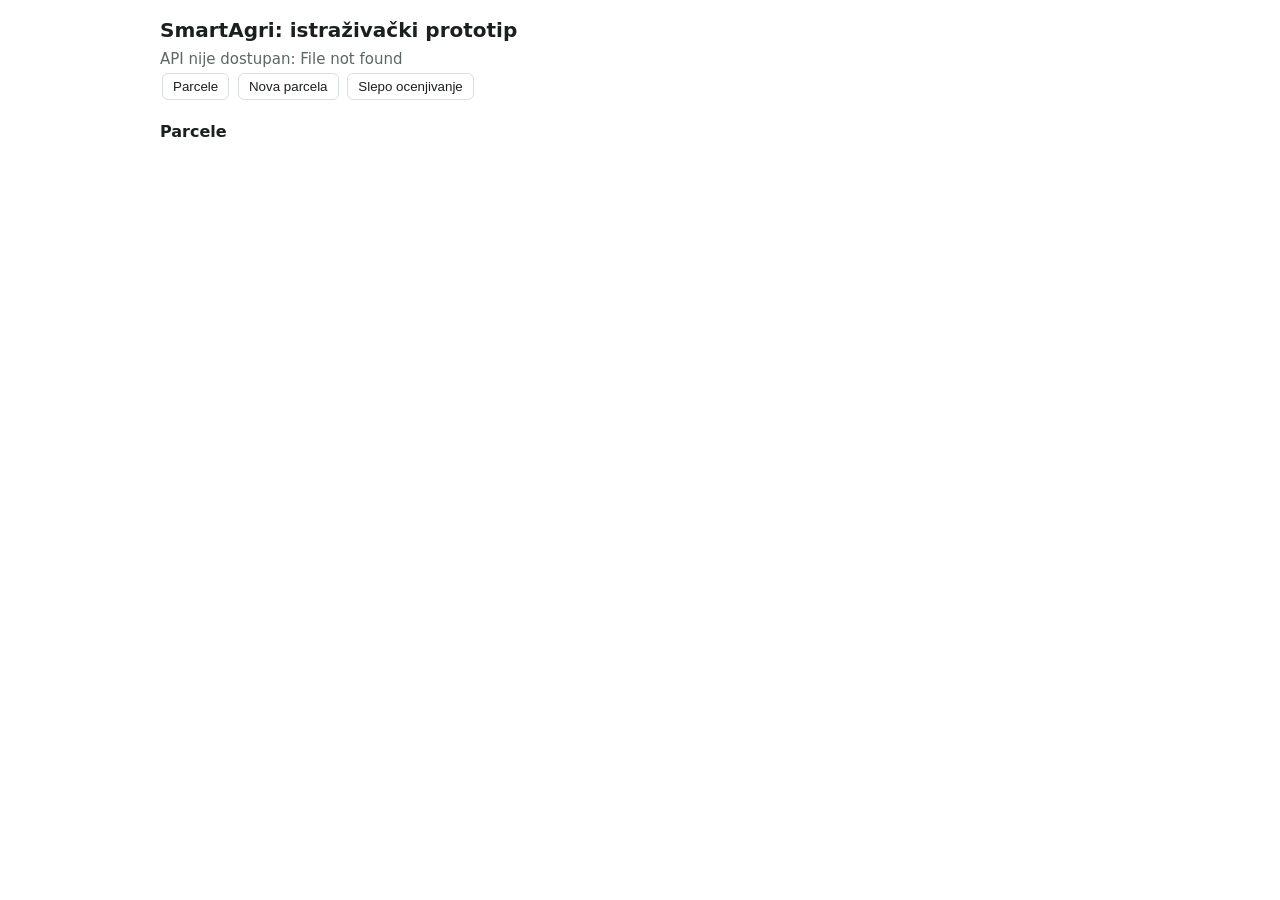
==== backend/src/smartagri/research_api/static/index.html @ 53a1534c "feat: initial public release of the SmartAgri core Decision model (pi, q, sigma, alpha, delta, groun" ====
<!doctype html>
<html lang="sr-Latn">
<head>
<meta charset="utf-8">
<meta name="viewport" content="width=device-width, initial-scale=1">
<title>SmartAgri istraživački prototip</title>
<!-- Spec 057: minimal research client (no build, no external resources). Flows T1-T5 of the evaluation:
     parcels, profile with quality q, advisory conversation with the answer card, provenance ("Zašto?"),
     VC chat and blind rating. The product interface is not part of the research repository. -->
<style>
  :root { --bg:#fff; --fg:#1b1f1d; --muted:#5d6661; --line:#d9dfdb; --accent:#2f6b3f; --warn:#8a5a00; }
  @media (prefers-color-scheme: dark) { :root { --bg:#141716; --fg:#e7ece9; --muted:#a3ada7; --line:#2d3430; --accent:#7cc191; --warn:#e0b45c; } }
  body { background:var(--bg); color:var(--fg); font:15px/1.45 system-ui, sans-serif; margin:0 auto; max-width:960px; padding:16px; }
  h1 { font-size:20px; margin:0 0 4px } h2 { font-size:16px; margin:18px 0 6px }
  nav button, button { background:none; border:1px solid var(--line); color:var(--fg); border-radius:6px; padding:5px 10px; cursor:pointer; margin:2px }
  button.primary { background:var(--accent); color:var(--bg); border-color:var(--accent) }
  input, select, textarea { background:var(--bg); color:var(--fg); border:1px solid var(--line); border-radius:6px; padding:5px; font:inherit; max-width:100% }
  table { border-collapse:collapse; width:100%; font-size:14px } td, th { border-bottom:1px solid var(--line); padding:4px; text-align:left; vertical-align:top }
  .card { border:1px solid var(--line); border-radius:8px; padding:10px; margin:8px 0 }
  .muted { color:var(--muted) } .warn { color:var(--warn) } .hidden { display:none }
  pre { white-space:pre-wrap; font-size:12px; overflow-x:auto }
  label { display:inline-block; margin:4px 8px 4px 0 }
</style>
</head>
<body>
<h1>SmartAgri: istraživački prototip</h1>
<div class="muted" id="health">…</div>
<nav>
  <button data-view="parcels">Parcele</button>
  <button data-view="new">Nova parcela</button>
  <button data-view="rate">Slepo ocenjivanje</button>
</nav>

<section id="v-parcels"><h2>Parcele</h2><table id="parcel-list"></table></section>

<section id="v-new" class="hidden">
  <h2>Nova parcela (kukuruz)</h2>
  <p class="muted">Granica kao GeoJSON poligon (WGS84, lon/lat). Crtanje na karti je u proizvodu; ovde se granica unosi ili uvozi kao tekst.</p>
  <label>Naziv <input id="n-name" value="Ogledna parcela"></label>
  <label>Setva <input id="n-sowing" type="date"></label>
  <label>Navodnjavanje <select id="n-irr"><option value="unknown">nepoznato</option><option value="yes">da</option><option value="no">ne</option></select></label>
  <label>Datum odluke (opciono) <input id="n-pinned" placeholder="2026-07-12T06:00:00"></label><br>
  <textarea id="n-geom" rows="6" cols="70">{"type":"Polygon","coordinates":[[[19.80,45.25],[19.81,45.25],[19.81,45.256],[19.80,45.256],[19.80,45.25]]]}</textarea><br>
  <button class="primary" id="n-save">Sačuvaj</button> <span id="n-msg" class="warn"></span>
</section>

<section id="v-parcel" class="hidden">
  <h2 id="p-title"></h2>
  <button id="p-refresh">Osveži podatke (vreme, Sentinel-2)</button>
  <h2>Podaci i pouzdanost (q)</h2><table id="p-quality"></table>
  <h2>Savet</h2>
  <label>Varijanta <select id="c-variant"></select></label>
  <label>Vrsta saveta <select id="c-type"><option value="">(prepoznaj iz pitanja)</option></select></label><br>
  <input id="c-text" size="60" placeholder="Da li da navodnjavam kukuruz ove nedelje?">
  <button class="primary" id="c-send">Pitaj</button>
  <div id="c-out"></div>
  <h2>AI razgovor (VC)</h2>
  <label>Režim <select id="a-mode"><option value="baseline">VC (bez modela odluke)</option><option value="app">sa modelom odluke</option></select></label>
  <input id="a-text" size="50"> <button id="a-send">Pošalji</button>
  <div id="a-out"></div>
</section>

<section id="v-rate" class="hidden">
  <h2>Slepo ocenjivanje</h2>
  <label>Ocenjivač <input id="r-rater"></label> <button id="r-next">Sledeća stavka</button>
  <div id="r-item"></div>
</section>

<script>
const $ = (id) => document.getElementById(id);
const esc = (s) => String(s ?? "").replace(/[&<>"']/g, (c) => ({"&":"&amp;","<":"&lt;",">":"&gt;",'"':"&quot;","'":"&#39;"}[c]));
async function api(path, opts = {}) {
  const r = await fetch("/api" + path, {headers: {"Content-Type": "application/json"}, ...opts});
  const body = await r.json().catch(() => ({}));
  if (!r.ok) throw new Error(body.detail || r.statusText);
  return body;
}
let meta = null, parcel = null, conv = null, aiConv = null, pending = null;

function show(view) {
  for (const v of ["parcels", "new", "parcel", "rate"]) $("v-" + v).classList.toggle("hidden", v !== view);
  if (view === "parcels") loadParcels();
}
document.querySelectorAll("nav button").forEach((b) => b.onclick = () => show(b.dataset.view));

async function init() {
  const h = await api("/health");
  $("health").textContent = `verzija ${h.version} · generator ${h.llm} · satelit ${h.satellite} · offline ${h.offline} · baza ${h.database} · pretraga ${h.retrieval}`;
  meta = await api("/meta");
  $("c-variant").innerHTML = meta.variants.map((v) => `<option ${v === meta.default_variant ? "selected" : ""}>${esc(v)}</option>`).join("");
  $("c-type").innerHTML += meta.advice_types.map((t) => `<option value="${esc(t.value)}">${esc(t.label)}</option>`).join("");
  show("parcels");
}

async function loadParcels() {
  const rows = await api("/parcels");
  $("parcel-list").innerHTML = "<tr><th>Naziv</th><th>Površina (ha)</th><th>Setva</th></tr>" + rows.map((p) =>
    `<tr><td><a href="#" data-id="${esc(p.id)}">${esc(p.name)}</a></td><td>${esc(p.area_ha)}</td><td>${esc((p.agronomic || {}).sowing_date)}</td></tr>`).join("");
  $("parcel-list").querySelectorAll("a").forEach((a) => a.onclick = (e) => { e.preventDefault(); openParcel(a.dataset.id); });
}

$("n-save").onclick = async () => {
  try {
    const body = {name: $("n-name").value, sowing_date: $("n-sowing").value || null, irrigation_available: $("n-irr").value,
                  geometry: JSON.parse($("n-geom").value)};
    if ($("n-pinned").value) body.pinned_as_of = $("n-pinned").value;
    const p = await api("/parcels", {method: "POST", body: JSON.stringify(body)});
    openParcel(p.id);
  } catch (e) { $("n-msg").textContent = e.message; }
};

function qualityTable(rows) {
  return "<tr><th>Ulaz</th><th>Vrednost</th><th>Poreklo</th><th>Starost (d)</th><th>Pouzdanost</th></tr>" + (rows || []).map((r) =>
    `<tr><td>${esc(r.label)}</td><td>${esc(r.value_text)}</td><td>${esc(r.origin_label)}</td><td>${esc(r.age_days)}</td><td>${esc(r.reliability_label)}</td></tr>`).join("");
}

async function openParcel(id) {
  parcel = await api("/parcels/" + id); conv = null; aiConv = null; pending = null;
  $("p-title").textContent = `${parcel.name} (${parcel.area_ha} ha)`;
  $("c-out").innerHTML = ""; $("a-out").innerHTML = "";
  show("parcel");
  try { $("p-quality").innerHTML = qualityTable((await api(`/parcels/${id}/profile`)).quality); }
  catch (e) { $("p-quality").innerHTML = `<tr><td class="muted">${esc(e.message)}</td></tr>`; }
}
$("p-refresh").onclick = async () => {
  try { $("p-quality").innerHTML = qualityTable((await api(`/parcels/${parcel.id}/profile/refresh`, {method: "POST"})).quality); }
  catch (e) { alert(e.message); }
};

function answerCard(run) {
  const a = run.answer, act = a.action || {};
  const data = (a.data_used || []).map((d) => `<li>${esc(d.label)}: ${esc(d.value_text)} · ${esc(d.reliability_label)}${d.age_days != null ? " · " + esc(d.age_days) + " d" : ""}</li>`).join("");
  const src = (a.sources || []).map((s) => `<li>${esc(s.title)} <span class="muted">(π: ${esc(s.applicability_label)}${s.conditions.length ? "; " + esc(s.conditions.join("; ")) : ""})</span></li>`).join("");
  const nq = a.next_question;
  const opts = nq ? nq.options.map((o) => `<button data-input="${esc(nq.input)}" data-value="${esc(o.value)}">${esc(o.label)}</button>`).join("") : "";
  return `<div class="card">
    <div><b>Čin:</b> ${esc(a.act_label)} <span class="muted">(${esc(run.variant)}, generator ${esc(a.generator)})</span></div>
    <p>${esc(a.summary)}</p>
    ${act.what ? `<div><b>Radnja:</b> ${esc(act.what)}</div><div><b>Vreme / uslov:</b> ${esc(act.when_or_condition)}</div>` : ""}
    ${act.quantity ? `<div><b>Količina:</b> ${esc(act.quantity)}</div>` : ""}
    ${a.basis && a.basis.text ? `<div class="muted">Na osnovu čega: ${esc(a.basis.text)}</div>` : ""}
    ${data ? `<div><b>Podaci (starost, pouzdanost):</b><ul>${data}</ul></div>` : ""}
    ${src ? `<div><b>Izvori i status π:</b><ul>${src}</ul></div>` : ""}
    ${(a.limitations || []).length ? `<div class="warn">${a.limitations.map(esc).join("<br>")}</div>` : ""}
    ${nq ? `<div><b>Sledeće pitanje:</b> ${esc(nq.text)}<br>${opts}</div>` : ""}
    <details><summary>Zašto? (odluke π/q/σ/α/δ i poreklo)</summary><pre>${esc(JSON.stringify({decisions: run.decisions, provenance: run.provenance}, null, 2))}</pre></details>
  </div>`;
}

async function sendChat(body) {
  try {
    const run = await api(`/parcels/${parcel.id}/chat`, {method: "POST", body: JSON.stringify(
      {...body, variant: $("c-variant").value, conversation_id: conv})});
    conv = run.conversation_id; pending = run.answer.next_question;
    $("c-out").insertAdjacentHTML("beforeend", `<div class="muted">Vi: ${esc(run.question)}</div>` + answerCard(run));
    $("c-out").querySelectorAll("button[data-input]").forEach((b) => b.onclick = () => sendChat({reply: {input: b.dataset.input, value: b.dataset.value}}));
  } catch (e) { $("c-out").insertAdjacentHTML("beforeend", `<div class="warn">${esc(e.message)}</div>`); }
}
$("c-send").onclick = () => { conv = pending ? conv : null; sendChat({text: $("c-text").value, advice_type: $("c-type").value || null}); };

$("a-send").onclick = async () => {
  try {
    const run = await api(`/parcels/${parcel.id}/ai-chat`, {method: "POST", body: JSON.stringify(
      {message: $("a-text").value, mode: $("a-mode").value, conversation_id: aiConv})});
    aiConv = run.conversation_id;
    $("a-out").insertAdjacentHTML("beforeend", `<div class="muted">Vi: ${esc(run.question)}</div><div class="card">${esc(run.answer.text)}
      <details><summary>Poreklo</summary><pre>${esc(JSON.stringify(run.provenance, null, 2))}</pre></details></div>`);
  } catch (e) { $("a-out").insertAdjacentHTML("beforeend", `<div class="warn">${esc(e.message)}</div>`); }
};

$("r-next").onclick = async () => {
  const rater = $("r-rater").value.trim();
  if (!rater) return;
  const [item, rubric] = await Promise.all([api("/eval/rating/next?rater=" + encodeURIComponent(rater)), api("/eval/rubric")]);
  if (!item.item_id) { $("r-item").innerHTML = "<p>Nema više stavki za ocenjivanje.</p>"; return; }
  $("r-item").innerHTML = `<p class="muted">Preostalo: ${esc(item.remaining)}</p><pre>${esc(JSON.stringify(item, null, 2))}</pre>
    <p class="muted">Rubrika:</p><pre>${esc(JSON.stringify(rubric, null, 2))}</pre>
    <textarea id="r-json" rows="6" cols="70">{"item_id": "${esc(item.item_id)}", "rater": "${esc(rater)}", "r1": 0, "r2": 0, "r3": 0, "r4": 0, "r5": 0, "critical": [], "comment": ""}</textarea><br>
    <button class="primary" id="r-save">Sačuvaj ocenu</button> <span id="r-msg"></span>`;
  $("r-save").onclick = async () => {
    try { await api("/eval/rating", {method: "POST", body: $("r-json").value}); $("r-next").click(); }
    catch (e) { $("r-msg").textContent = e.message; }
  };
};

init().catch((e) => { $("health").textContent = "API nije dostupan: " + e.message; });
</script>
</body>
</html>
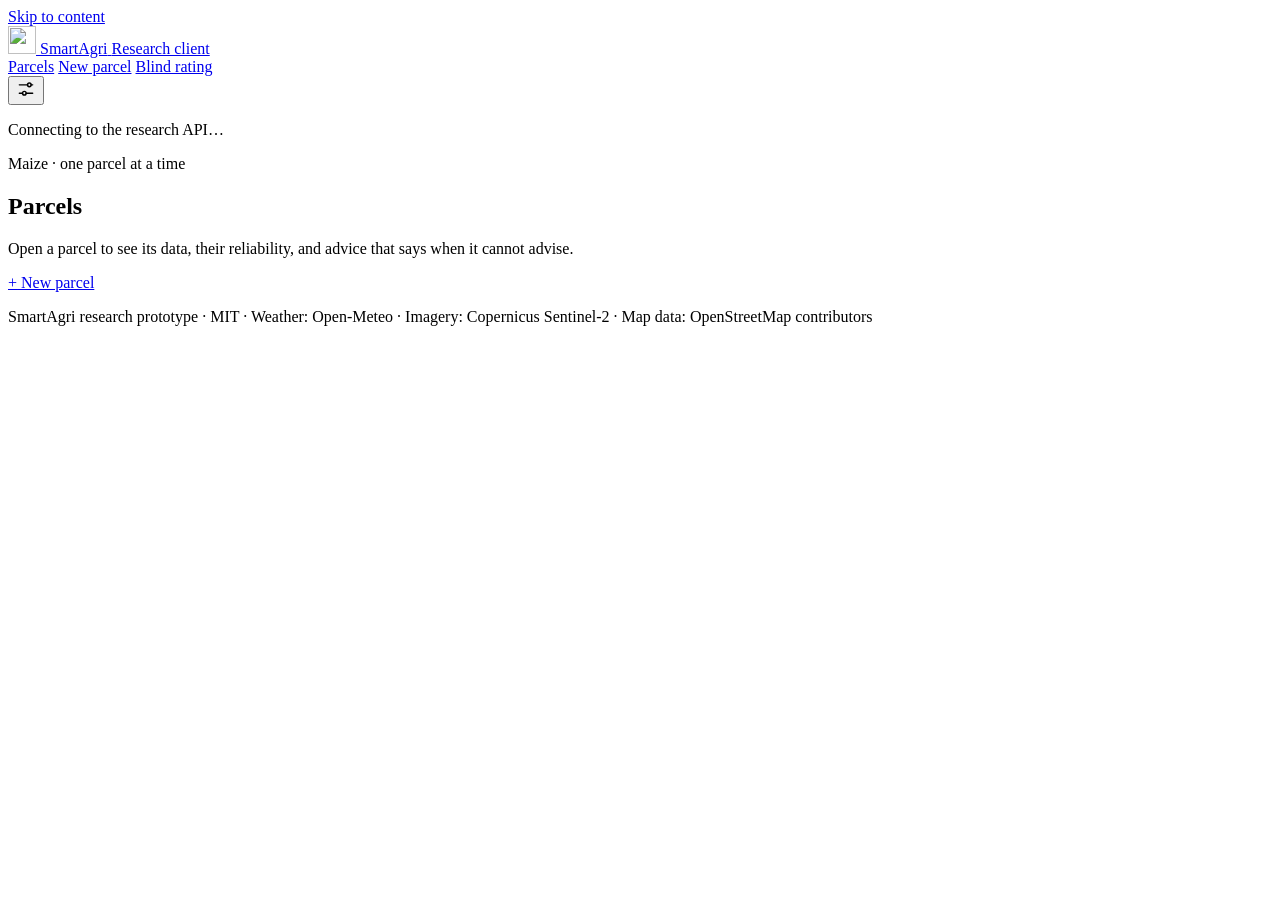
==== commit 743f185d: "feat: map-based web app and static presentation website" ====
--- a/backend/src/smartagri/research_api/static/index.html
+++ b/backend/src/smartagri/research_api/static/index.html
@@ -1,189 +1,211 @@
 <!doctype html>
-<html lang="sr-Latn">
+<html lang="en">
 <head>
 <meta charset="utf-8">
-<meta name="viewport" content="width=device-width, initial-scale=1">
-<title>SmartAgri istraživački prototip</title>
-<!-- Spec 057: minimal research client (no build, no external resources). Flows T1-T5 of the evaluation:
-     parcels, profile with quality q, advisory conversation with the answer card, provenance ("Zašto?"),
-     VC chat and blind rating. The product interface is not part of the research repository. -->
-<style>
-  :root { --bg:#fff; --fg:#1b1f1d; --muted:#5d6661; --line:#d9dfdb; --accent:#2f6b3f; --warn:#8a5a00; }
-  @media (prefers-color-scheme: dark) { :root { --bg:#141716; --fg:#e7ece9; --muted:#a3ada7; --line:#2d3430; --accent:#7cc191; --warn:#e0b45c; } }
-  body { background:var(--bg); color:var(--fg); font:15px/1.45 system-ui, sans-serif; margin:0 auto; max-width:960px; padding:16px; }
-  h1 { font-size:20px; margin:0 0 4px } h2 { font-size:16px; margin:18px 0 6px }
-  nav button, button { background:none; border:1px solid var(--line); color:var(--fg); border-radius:6px; padding:5px 10px; cursor:pointer; margin:2px }
-  button.primary { background:var(--accent); color:var(--bg); border-color:var(--accent) }
-  input, select, textarea { background:var(--bg); color:var(--fg); border:1px solid var(--line); border-radius:6px; padding:5px; font:inherit; max-width:100% }
-  table { border-collapse:collapse; width:100%; font-size:14px } td, th { border-bottom:1px solid var(--line); padding:4px; text-align:left; vertical-align:top }
-  .card { border:1px solid var(--line); border-radius:8px; padding:10px; margin:8px 0 }
-  .muted { color:var(--muted) } .warn { color:var(--warn) } .hidden { display:none }
-  pre { white-space:pre-wrap; font-size:12px; overflow-x:auto }
-  label { display:inline-block; margin:4px 8px 4px 0 }
-</style>
+<meta name="viewport" content="width=device-width, initial-scale=1, viewport-fit=cover">
+<meta name="color-scheme" content="light dark">
+<meta name="theme-color" content="#f5f5f7" media="(prefers-color-scheme: light)">
+<meta name="theme-color" content="#000000" media="(prefers-color-scheme: dark)">
+<!-- Map tiles: the only external request of this client. The server may replace both values
+     (SMARTAGRI_TILE_URL, SMARTAGRI_TILE_ATTRIBUTION); the settings sheet can override them per browser. -->
+<meta name="smartagri-tile-url" content="https://tile.openstreetmap.org/{z}/{x}/{y}.png">
+<meta name="smartagri-tile-attribution" content="&amp;copy; &lt;a href=&quot;https://www.openstreetmap.org/copyright&quot;&gt;OpenStreetMap&lt;/a&gt; contributors">
+<title>SmartAgri research client</title>
+<link rel="icon" type="image/svg+xml" href="static/icon.svg">
+<link rel="stylesheet" href="static/vendor/leaflet/leaflet.css">
+<link rel="stylesheet" href="static/app.css">
+<script src="static/theme.js"></script>
+<script defer src="static/vendor/leaflet/leaflet.js"></script>
+<script defer src="static/map.js"></script>
+<script defer src="static/app.js"></script>
 </head>
 <body>
-<h1>SmartAgri: istraživački prototip</h1>
-<div class="muted" id="health">…</div>
-<nav>
-  <button data-view="parcels">Parcele</button>
-  <button data-view="new">Nova parcela</button>
-  <button data-view="rate">Slepo ocenjivanje</button>
-</nav>
-
-<section id="v-parcels"><h2>Parcele</h2><table id="parcel-list"></table></section>
-
-<section id="v-new" class="hidden">
-  <h2>Nova parcela (kukuruz)</h2>
-  <p class="muted">Granica kao GeoJSON poligon (WGS84, lon/lat). Crtanje na karti je u proizvodu; ovde se granica unosi ili uvozi kao tekst.</p>
-  <label>Naziv <input id="n-name" value="Ogledna parcela"></label>
-  <label>Setva <input id="n-sowing" type="date"></label>
-  <label>Navodnjavanje <select id="n-irr"><option value="unknown">nepoznato</option><option value="yes">da</option><option value="no">ne</option></select></label>
-  <label>Datum odluke (opciono) <input id="n-pinned" placeholder="2026-07-12T06:00:00"></label><br>
-  <textarea id="n-geom" rows="6" cols="70">{"type":"Polygon","coordinates":[[[19.80,45.25],[19.81,45.25],[19.81,45.256],[19.80,45.256],[19.80,45.25]]]}</textarea><br>
-  <button class="primary" id="n-save">Sačuvaj</button> <span id="n-msg" class="warn"></span>
-</section>
-
-<section id="v-parcel" class="hidden">
-  <h2 id="p-title"></h2>
-  <button id="p-refresh">Osveži podatke (vreme, Sentinel-2)</button>
-  <h2>Podaci i pouzdanost (q)</h2><table id="p-quality"></table>
-  <h2>Savet</h2>
-  <label>Varijanta <select id="c-variant"></select></label>
-  <label>Vrsta saveta <select id="c-type"><option value="">(prepoznaj iz pitanja)</option></select></label><br>
-  <input id="c-text" size="60" placeholder="Da li da navodnjavam kukuruz ove nedelje?">
-  <button class="primary" id="c-send">Pitaj</button>
-  <div id="c-out"></div>
-  <h2>AI razgovor (VC)</h2>
-  <label>Režim <select id="a-mode"><option value="baseline">VC (bez modela odluke)</option><option value="app">sa modelom odluke</option></select></label>
-  <input id="a-text" size="50"> <button id="a-send">Pošalji</button>
-  <div id="a-out"></div>
-</section>
-
-<section id="v-rate" class="hidden">
+<!-- Research client of the open core (no build step, no external resources except map tiles).
+     Flows: parcels, profile with quality q, advisory conversation with the answer card, provenance ("Why?"),
+     VC chat and blind rating. -->
+<a class="skip-link" href="#main">Skip to content</a>
+<header class="topbar">
+  <div class="topbar-inner">
+    <a class="brand" href="#/parcels" aria-label="SmartAgri, parcels">
+      <img src="static/icon.svg" alt="" width="28" height="28">
+      <span class="brand-name">SmartAgri</span>
+      <span class="brand-tag">Research client</span>
+    </a>
+    <nav class="segmented" aria-label="Main">
+      <a href="#/parcels" data-nav="parcels">Parcels</a>
+      <a href="#/new" data-nav="new">New parcel</a>
+      <a href="#/rate" data-nav="rate">Blind rating</a>
+    </nav>
+    <button id="settings-open" class="icon-button" type="button" aria-label="Settings" aria-haspopup="dialog">
+      <svg viewBox="0 0 24 24" width="20" height="20" aria-hidden="true"><path fill="none" stroke="currentColor" stroke-width="1.7" stroke-linecap="round" d="M4 7h10M18 7h2M4 17h4M12 17h8"/><circle cx="16" cy="7" r="2.2" fill="none" stroke="currentColor" stroke-width="1.7"/><circle cx="10" cy="17" r="2.2" fill="none" stroke="currentColor" stroke-width="1.7"/></svg>
+    </button>
+  </div>
+</header>
+
+<main id="main" tabindex="-1">
+  <p class="status" id="health" role="status">Connecting to the research API…</p>
+
+  <section id="v-parcels" class="view" aria-labelledby="parcels-title">
+    <div class="view-head">
+      <div>
+        <p class="eyebrow">Maize · one parcel at a time</p>
+        <h1 id="parcels-title">Parcels</h1>
+        <p class="lead">Open a parcel to see its data, their reliability, and advice that says when it cannot advise.</p>
+      </div>
+      <a class="button primary" href="#/new"><span aria-hidden="true">+</span> New parcel</a>
+    </div>
+    <div id="parcel-list" class="parcel-grid" aria-live="polite"></div>
+  </section>
+
+  <section id="v-new" class="view" hidden aria-labelledby="new-title">
+    <div class="view-head">
+      <div>
+        <p class="eyebrow">New parcel · maize</p>
+        <h1 id="new-title">Draw the boundary</h1>
+        <p class="lead">Choose <b>Draw</b>, then click the corners of the field on the map. Finish on the first point, with a double click, or with <b>Finish</b>. Drag a corner to adjust it.</p>
+      </div>
+    </div>
+    <div class="new-layout">
+      <div class="card map-card">
+        <div class="tabs" role="tablist" aria-label="Boundary input">
+          <button type="button" role="tab" id="tab-draw" aria-controls="pane-draw" aria-selected="true">Draw on map</button>
+          <button type="button" role="tab" id="tab-geojson" aria-controls="pane-geojson" aria-selected="false" tabindex="-1">GeoJSON</button>
+        </div>
+        <div id="pane-draw" role="tabpanel" aria-labelledby="tab-draw">
+          <div class="map-wrap">
+            <div id="n-map" class="map" role="application" aria-label="Map for drawing the parcel boundary. Arrow keys pan, plus and minus zoom."></div>
+            <div class="crosshair" aria-hidden="true"></div>
+            <div class="map-tools" role="toolbar" aria-label="Drawing tools">
+              <button type="button" id="d-draw" class="tool primary">Draw</button>
+              <button type="button" id="d-point" class="tool" title="Add a corner at the centre of the map (keyboard)">Add centre point</button>
+              <button type="button" id="d-undo" class="tool">Undo</button>
+              <button type="button" id="d-finish" class="tool">Finish</button>
+              <button type="button" id="d-clear" class="tool">Clear</button>
+            </div>
+            <p id="map-note" class="map-note" hidden>Map tiles could not be loaded. You can still draw on the empty grid or paste GeoJSON.</p>
+          </div>
+          <p id="d-status" class="hint" aria-live="polite">No boundary yet.</p>
+        </div>
+        <div id="pane-geojson" role="tabpanel" aria-labelledby="tab-geojson" hidden>
+          <p class="hint">A GeoJSON Polygon (or a Feature with one) in WGS84, coordinates as longitude, latitude. A drawn boundary appears here as well.</p>
+          <label class="field">
+            <span>Boundary (GeoJSON)</span>
+            <textarea id="n-geom" rows="9" spellcheck="false" placeholder='{"type":"Polygon","coordinates":[[[19.700,45.320],[19.710,45.320],[19.710,45.326],[19.700,45.326],[19.700,45.320]]]}'></textarea>
+          </label>
+          <div class="row">
+            <label class="button secondary file-button">Import file<input type="file" id="n-file" accept=".geojson,.json,application/geo+json,application/json"></label>
+            <button type="button" class="button secondary" id="n-example">Insert example</button>
+            <button type="button" class="button secondary" id="n-show">Show on map</button>
+          </div>
+          <p id="g-msg" class="error" role="alert"></p>
+        </div>
+      </div>
+
+      <form class="card form-card" id="n-form" novalidate>
+        <h2>Parcel details</h2>
+        <label class="field"><span>Name</span><input id="n-name" value="Trial parcel" autocomplete="off" required></label>
+        <label class="field"><span>Sowing date</span><input id="n-sowing" type="date"></label>
+        <label class="field"><span>Irrigation</span>
+          <select id="n-irr"><option value="unknown">Unknown</option><option value="yes">Yes</option><option value="no">No</option></select>
+        </label>
+        <label class="field"><span>Decision date <small>(optional)</small></span>
+          <input id="n-pinned" placeholder="2026-07-12T06:00:00" autocomplete="off" aria-describedby="n-pinned-hint">
+          <small id="n-pinned-hint" class="hint">Fixes the moment of the decision, so only data available then are used.</small>
+        </label>
+        <div class="area-box"><span class="hint">Area</span><strong id="n-area">No boundary yet</strong></div>
+        <p id="n-area-hint" class="error" hidden>Supported parcel size: 0.05 to 200 ha.</p>
+        <button class="button primary wide" id="n-save" type="submit">Save parcel</button>
+        <p id="n-msg" class="error" role="alert"></p>
+      </form>
+    </div>
+  </section>
+
+  <section id="v-parcel" class="view" hidden aria-labelledby="p-title">
+    <a class="back" href="#/parcels"><span aria-hidden="true">‹</span> Parcels</a>
+    <div class="view-head">
+      <div>
+        <p class="eyebrow" id="p-meta"></p>
+        <h1 id="p-title"></h1>
+      </div>
+      <button type="button" class="button secondary" id="p-refresh">Refresh data <span class="hint-inline">weather, Sentinel-2</span></button>
+    </div>
+    <div class="parcel-layout">
+      <div class="card map-card small"><div id="p-map" class="map small" role="img" aria-label="Parcel boundary on the map"></div></div>
+      <div class="card">
+        <h2>Data and reliability <span class="sym" title="quality layer">q</span></h2>
+        <p class="hint">Each input with its origin, age and reliability. Missing inputs are listed, not filled in.</p>
+        <div id="p-quality" aria-live="polite"></div>
+      </div>
+    </div>
+
+    <div class="card advice-card">
+      <h2>Advice</h2>
+      <div class="ask-grid">
+        <label class="field"><span>Variant</span><select id="c-variant" aria-describedby="variant-hint"></select></label>
+        <label class="field"><span>Type of advice</span><select id="c-type"><option value="">Detect from the question</option></select></label>
+      </div>
+      <p id="variant-hint" class="hint">V0–V5 is the ablation ladder; each rung adds one layer. V5 is the full model.</p>
+      <form class="ask-row" id="c-form">
+        <label class="visually-hidden" for="c-text">Question</label>
+        <input id="c-text" placeholder="Da li da navodnjavam kukuruz ove nedelje?" autocomplete="off">
+        <button class="button primary" id="c-send" type="submit">Ask</button>
+      </form>
+      <div class="suggestions" aria-label="Example questions">
+        <button type="button" class="chip" data-q="Da li da navodnjavam kukuruz ove nedelje?" title="Should I irrigate the maize this week?">Irrigate this week?</button>
+        <button type="button" class="chip" data-q="Koliko vode da dam kukuruzu?" title="How much water should I give the maize?">How much water?</button>
+        <button type="button" class="chip" data-q="Mogu li sutra da prskam?" title="Can I spray tomorrow?">Spray tomorrow?</button>
+      </div>
+      <p class="hint note">Answers, sources and follow-up questions are in Serbian, the language of the corpus and of the evaluation. Questions are recognised by Serbian keyword rules; if a question is not recognised, the system asks which type of advice you need, or you can choose it above.</p>
+      <div id="c-out" class="thread" aria-live="polite"></div>
+    </div>
+
+    <details class="card vc-card">
+      <summary><span>Free AI conversation <span class="hint-inline">baseline VC</span></span></summary>
+      <p class="hint">A free conversation with a language model that sees the same data and sources. It needs <code>LLM_PROVIDER</code>; with the template generator it is unavailable.</p>
+      <form class="ask-row" id="a-form">
+        <label class="field compact"><span class="visually-hidden">Mode</span>
+          <select id="a-mode"><option value="baseline">VC (without the decision model)</option><option value="app">With the decision model</option></select>
+        </label>
+        <label class="visually-hidden" for="a-text">Message</label>
+        <input id="a-text" autocomplete="off" placeholder="Message">
+        <button class="button secondary" id="a-send" type="submit">Send</button>
+      </form>
+      <div id="a-out" class="thread" aria-live="polite"></div>
+    </details>
+  </section>
+
+  <section id="v-rate" class="view rate" hidden lang="sr-Latn">
   <h2>Slepo ocenjivanje</h2>
   <label>Ocenjivač <input id="r-rater"></label> <button id="r-next">Sledeća stavka</button>
   <div id="r-item"></div>
-</section>
-
-<script>
-const $ = (id) => document.getElementById(id);
-const esc = (s) => String(s ?? "").replace(/[&<>"']/g, (c) => ({"&":"&amp;","<":"&lt;",">":"&gt;",'"':"&quot;","'":"&#39;"}[c]));
-async function api(path, opts = {}) {
-  const r = await fetch("/api" + path, {headers: {"Content-Type": "application/json"}, ...opts});
-  const body = await r.json().catch(() => ({}));
-  if (!r.ok) throw new Error(body.detail || r.statusText);
-  return body;
-}
-let meta = null, parcel = null, conv = null, aiConv = null, pending = null;
-
-function show(view) {
-  for (const v of ["parcels", "new", "parcel", "rate"]) $("v-" + v).classList.toggle("hidden", v !== view);
-  if (view === "parcels") loadParcels();
-}
-document.querySelectorAll("nav button").forEach((b) => b.onclick = () => show(b.dataset.view));
-
-async function init() {
-  const h = await api("/health");
-  $("health").textContent = `verzija ${h.version} · generator ${h.llm} · satelit ${h.satellite} · offline ${h.offline} · baza ${h.database} · pretraga ${h.retrieval}`;
-  meta = await api("/meta");
-  $("c-variant").innerHTML = meta.variants.map((v) => `<option ${v === meta.default_variant ? "selected" : ""}>${esc(v)}</option>`).join("");
-  $("c-type").innerHTML += meta.advice_types.map((t) => `<option value="${esc(t.value)}">${esc(t.label)}</option>`).join("");
-  show("parcels");
-}
-
-async function loadParcels() {
-  const rows = await api("/parcels");
-  $("parcel-list").innerHTML = "<tr><th>Naziv</th><th>Površina (ha)</th><th>Setva</th></tr>" + rows.map((p) =>
-    `<tr><td><a href="#" data-id="${esc(p.id)}">${esc(p.name)}</a></td><td>${esc(p.area_ha)}</td><td>${esc((p.agronomic || {}).sowing_date)}</td></tr>`).join("");
-  $("parcel-list").querySelectorAll("a").forEach((a) => a.onclick = (e) => { e.preventDefault(); openParcel(a.dataset.id); });
-}
-
-$("n-save").onclick = async () => {
-  try {
-    const body = {name: $("n-name").value, sowing_date: $("n-sowing").value || null, irrigation_available: $("n-irr").value,
-                  geometry: JSON.parse($("n-geom").value)};
-    if ($("n-pinned").value) body.pinned_as_of = $("n-pinned").value;
-    const p = await api("/parcels", {method: "POST", body: JSON.stringify(body)});
-    openParcel(p.id);
-  } catch (e) { $("n-msg").textContent = e.message; }
-};
-
-function qualityTable(rows) {
-  return "<tr><th>Ulaz</th><th>Vrednost</th><th>Poreklo</th><th>Starost (d)</th><th>Pouzdanost</th></tr>" + (rows || []).map((r) =>
-    `<tr><td>${esc(r.label)}</td><td>${esc(r.value_text)}</td><td>${esc(r.origin_label)}</td><td>${esc(r.age_days)}</td><td>${esc(r.reliability_label)}</td></tr>`).join("");
-}
-
-async function openParcel(id) {
-  parcel = await api("/parcels/" + id); conv = null; aiConv = null; pending = null;
-  $("p-title").textContent = `${parcel.name} (${parcel.area_ha} ha)`;
-  $("c-out").innerHTML = ""; $("a-out").innerHTML = "";
-  show("parcel");
-  try { $("p-quality").innerHTML = qualityTable((await api(`/parcels/${id}/profile`)).quality); }
-  catch (e) { $("p-quality").innerHTML = `<tr><td class="muted">${esc(e.message)}</td></tr>`; }
-}
-$("p-refresh").onclick = async () => {
-  try { $("p-quality").innerHTML = qualityTable((await api(`/parcels/${parcel.id}/profile/refresh`, {method: "POST"})).quality); }
-  catch (e) { alert(e.message); }
-};
-
-function answerCard(run) {
-  const a = run.answer, act = a.action || {};
-  const data = (a.data_used || []).map((d) => `<li>${esc(d.label)}: ${esc(d.value_text)} · ${esc(d.reliability_label)}${d.age_days != null ? " · " + esc(d.age_days) + " d" : ""}</li>`).join("");
-  const src = (a.sources || []).map((s) => `<li>${esc(s.title)} <span class="muted">(π: ${esc(s.applicability_label)}${s.conditions.length ? "; " + esc(s.conditions.join("; ")) : ""})</span></li>`).join("");
-  const nq = a.next_question;
-  const opts = nq ? nq.options.map((o) => `<button data-input="${esc(nq.input)}" data-value="${esc(o.value)}">${esc(o.label)}</button>`).join("") : "";
-  return `<div class="card">
-    <div><b>Čin:</b> ${esc(a.act_label)} <span class="muted">(${esc(run.variant)}, generator ${esc(a.generator)})</span></div>
-    <p>${esc(a.summary)}</p>
-    ${act.what ? `<div><b>Radnja:</b> ${esc(act.what)}</div><div><b>Vreme / uslov:</b> ${esc(act.when_or_condition)}</div>` : ""}
-    ${act.quantity ? `<div><b>Količina:</b> ${esc(act.quantity)}</div>` : ""}
-    ${a.basis && a.basis.text ? `<div class="muted">Na osnovu čega: ${esc(a.basis.text)}</div>` : ""}
-    ${data ? `<div><b>Podaci (starost, pouzdanost):</b><ul>${data}</ul></div>` : ""}
-    ${src ? `<div><b>Izvori i status π:</b><ul>${src}</ul></div>` : ""}
-    ${(a.limitations || []).length ? `<div class="warn">${a.limitations.map(esc).join("<br>")}</div>` : ""}
-    ${nq ? `<div><b>Sledeće pitanje:</b> ${esc(nq.text)}<br>${opts}</div>` : ""}
-    <details><summary>Zašto? (odluke π/q/σ/α/δ i poreklo)</summary><pre>${esc(JSON.stringify({decisions: run.decisions, provenance: run.provenance}, null, 2))}</pre></details>
-  </div>`;
-}
-
-async function sendChat(body) {
-  try {
-    const run = await api(`/parcels/${parcel.id}/chat`, {method: "POST", body: JSON.stringify(
-      {...body, variant: $("c-variant").value, conversation_id: conv})});
-    conv = run.conversation_id; pending = run.answer.next_question;
-    $("c-out").insertAdjacentHTML("beforeend", `<div class="muted">Vi: ${esc(run.question)}</div>` + answerCard(run));
-    $("c-out").querySelectorAll("button[data-input]").forEach((b) => b.onclick = () => sendChat({reply: {input: b.dataset.input, value: b.dataset.value}}));
-  } catch (e) { $("c-out").insertAdjacentHTML("beforeend", `<div class="warn">${esc(e.message)}</div>`); }
-}
-$("c-send").onclick = () => { conv = pending ? conv : null; sendChat({text: $("c-text").value, advice_type: $("c-type").value || null}); };
-
-$("a-send").onclick = async () => {
-  try {
-    const run = await api(`/parcels/${parcel.id}/ai-chat`, {method: "POST", body: JSON.stringify(
-      {message: $("a-text").value, mode: $("a-mode").value, conversation_id: aiConv})});
-    aiConv = run.conversation_id;
-    $("a-out").insertAdjacentHTML("beforeend", `<div class="muted">Vi: ${esc(run.question)}</div><div class="card">${esc(run.answer.text)}
-      <details><summary>Poreklo</summary><pre>${esc(JSON.stringify(run.provenance, null, 2))}</pre></details></div>`);
-  } catch (e) { $("a-out").insertAdjacentHTML("beforeend", `<div class="warn">${esc(e.message)}</div>`); }
-};
-
-$("r-next").onclick = async () => {
-  const rater = $("r-rater").value.trim();
-  if (!rater) return;
-  const [item, rubric] = await Promise.all([api("/eval/rating/next?rater=" + encodeURIComponent(rater)), api("/eval/rubric")]);
-  if (!item.item_id) { $("r-item").innerHTML = "<p>Nema više stavki za ocenjivanje.</p>"; return; }
-  $("r-item").innerHTML = `<p class="muted">Preostalo: ${esc(item.remaining)}</p><pre>${esc(JSON.stringify(item, null, 2))}</pre>
-    <p class="muted">Rubrika:</p><pre>${esc(JSON.stringify(rubric, null, 2))}</pre>
-    <textarea id="r-json" rows="6" cols="70">{"item_id": "${esc(item.item_id)}", "rater": "${esc(rater)}", "r1": 0, "r2": 0, "r3": 0, "r4": 0, "r5": 0, "critical": [], "comment": ""}</textarea><br>
-    <button class="primary" id="r-save">Sačuvaj ocenu</button> <span id="r-msg"></span>`;
-  $("r-save").onclick = async () => {
-    try { await api("/eval/rating", {method: "POST", body: $("r-json").value}); $("r-next").click(); }
-    catch (e) { $("r-msg").textContent = e.message; }
-  };
-};
-
-init().catch((e) => { $("health").textContent = "API nije dostupan: " + e.message; });
-</script>
+  </section>
+</main>
+
+<footer class="footer">
+  <p>SmartAgri research prototype · MIT · Weather: Open-Meteo · Imagery: Copernicus Sentinel-2 · Map data: OpenStreetMap contributors</p>
+</footer>
+
+<dialog id="settings" aria-labelledby="settings-title">
+  <form method="dialog" class="sheet" id="settings-form">
+    <h2 id="settings-title">Settings</h2>
+    <fieldset class="field">
+      <legend>Appearance</legend>
+      <div class="segmented small" role="radiogroup" aria-label="Appearance">
+        <label><input type="radio" name="theme" value="auto"> Auto</label>
+        <label><input type="radio" name="theme" value="light"> Light</label>
+        <label><input type="radio" name="theme" value="dark"> Dark</label>
+      </div>
+    </fieldset>
+    <label class="field"><span>Map tile URL</span>
+      <input id="s-tiles" spellcheck="false" autocomplete="off" aria-describedby="s-tiles-hint">
+      <small id="s-tiles-hint" class="hint">A template with {z}, {x}, {y}. Leave empty for the server default; type <code>none</code> to turn tiles off. Stored in this browser only.</small>
+    </label>
+    <label class="field"><span>Map attribution</span><input id="s-attr" spellcheck="false" autocomplete="off"></label>
+    <div class="row end">
+      <button type="button" class="button secondary" id="s-reset">Reset</button>
+      <button type="submit" class="button primary" id="s-save" value="save">Done</button>
+    </div>
+  </form>
+</dialog>
 </body>
 </html>
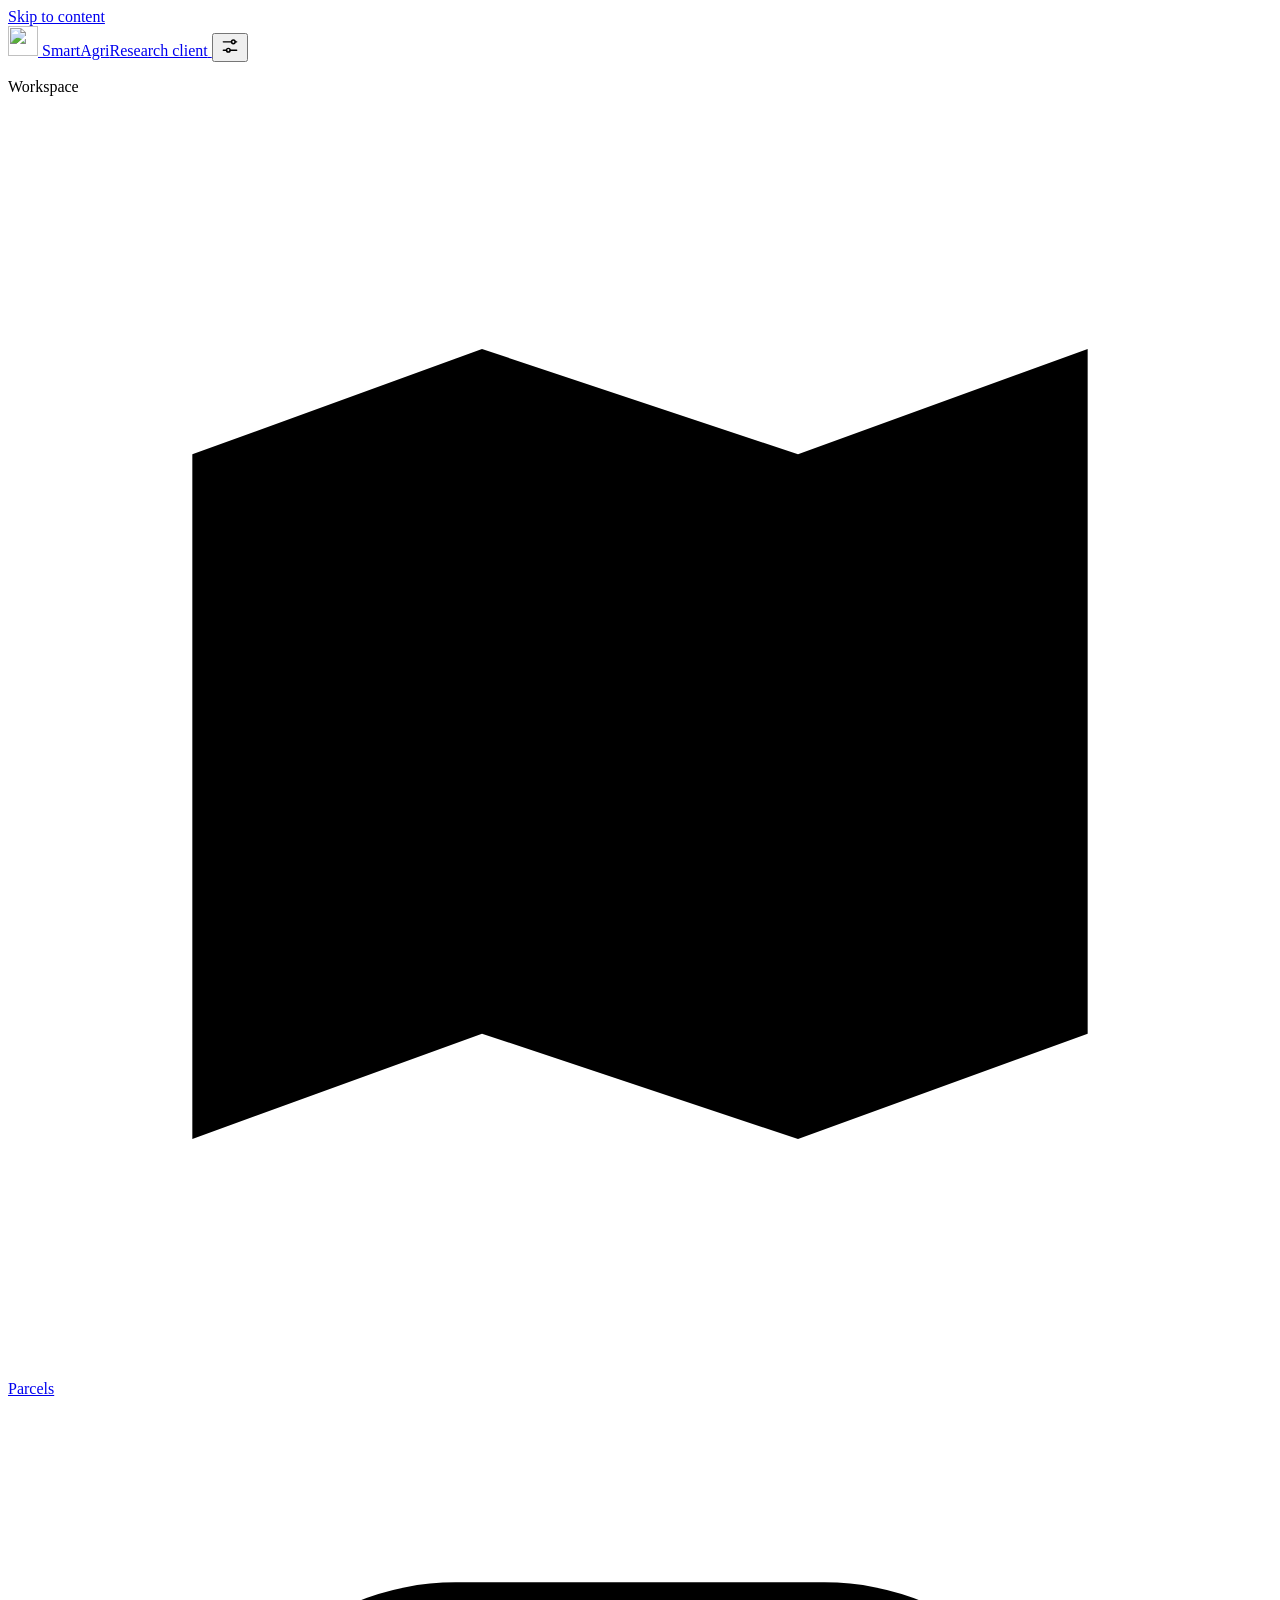
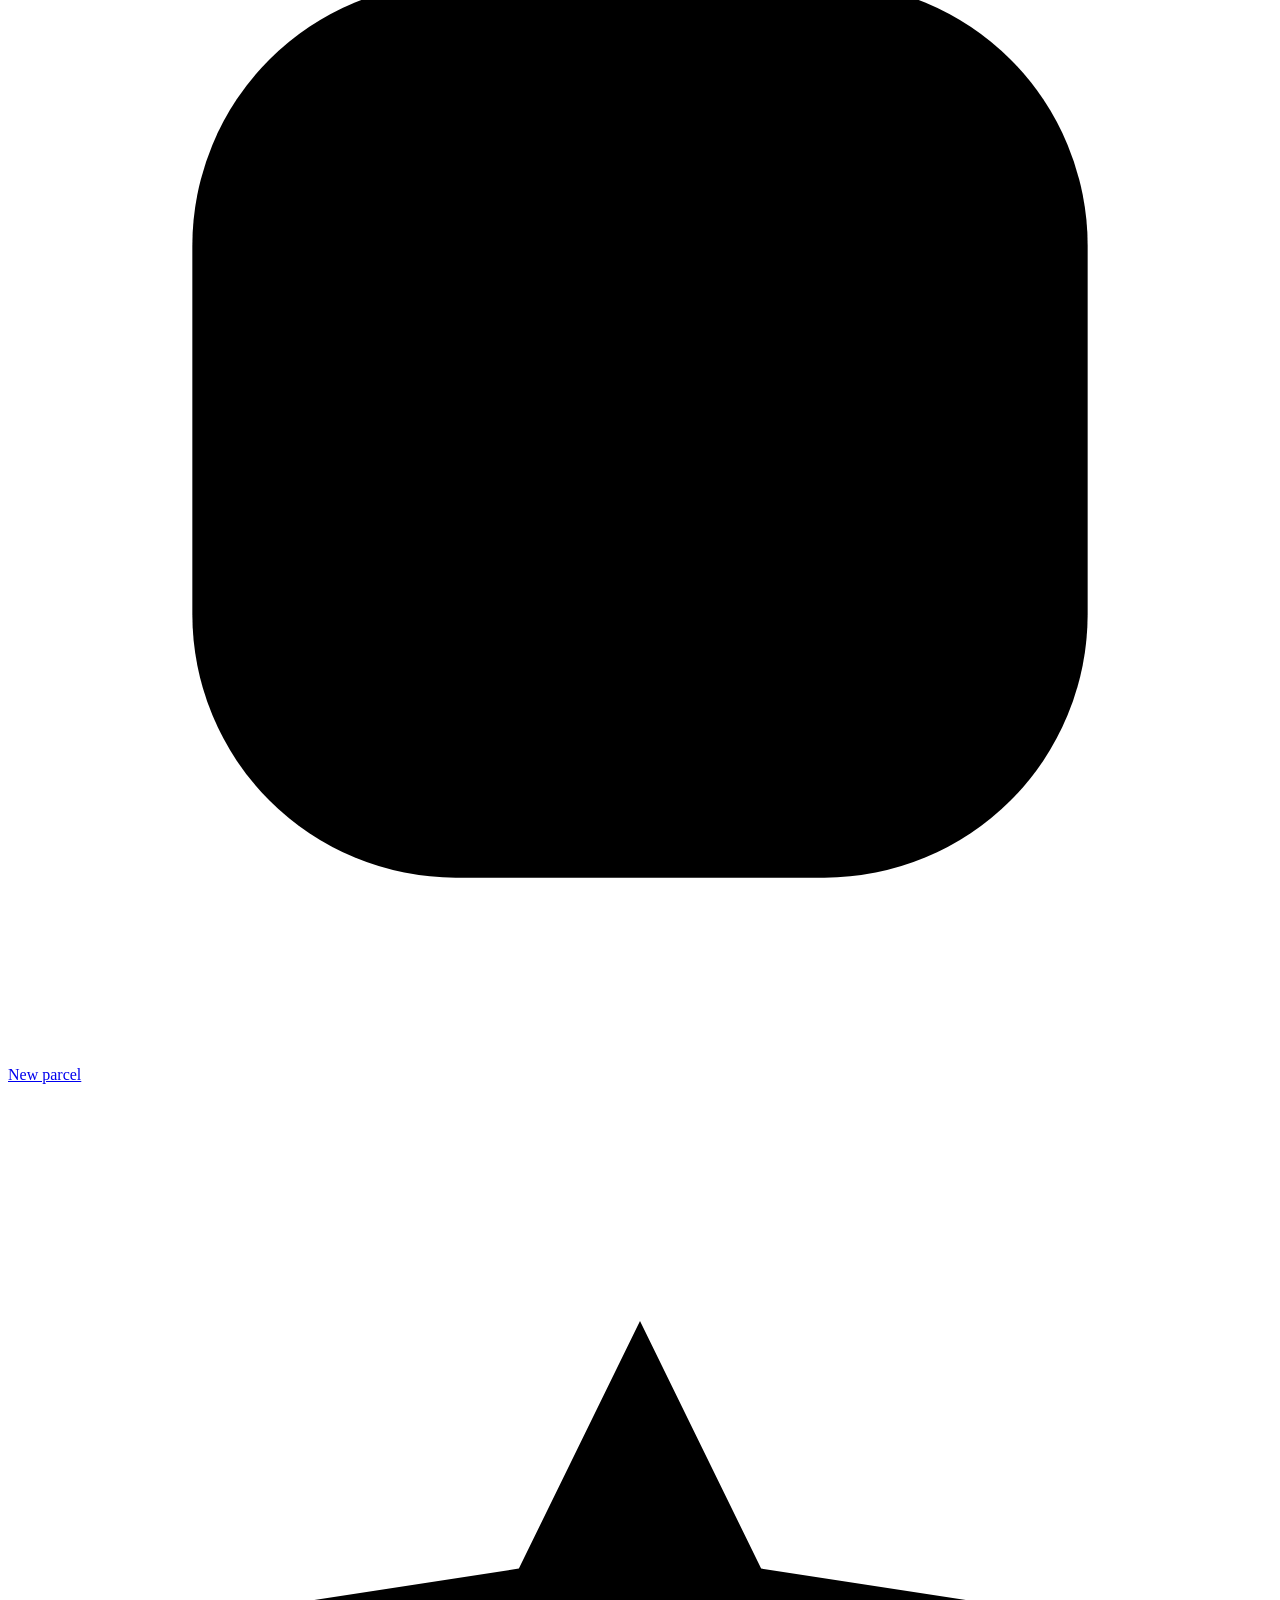
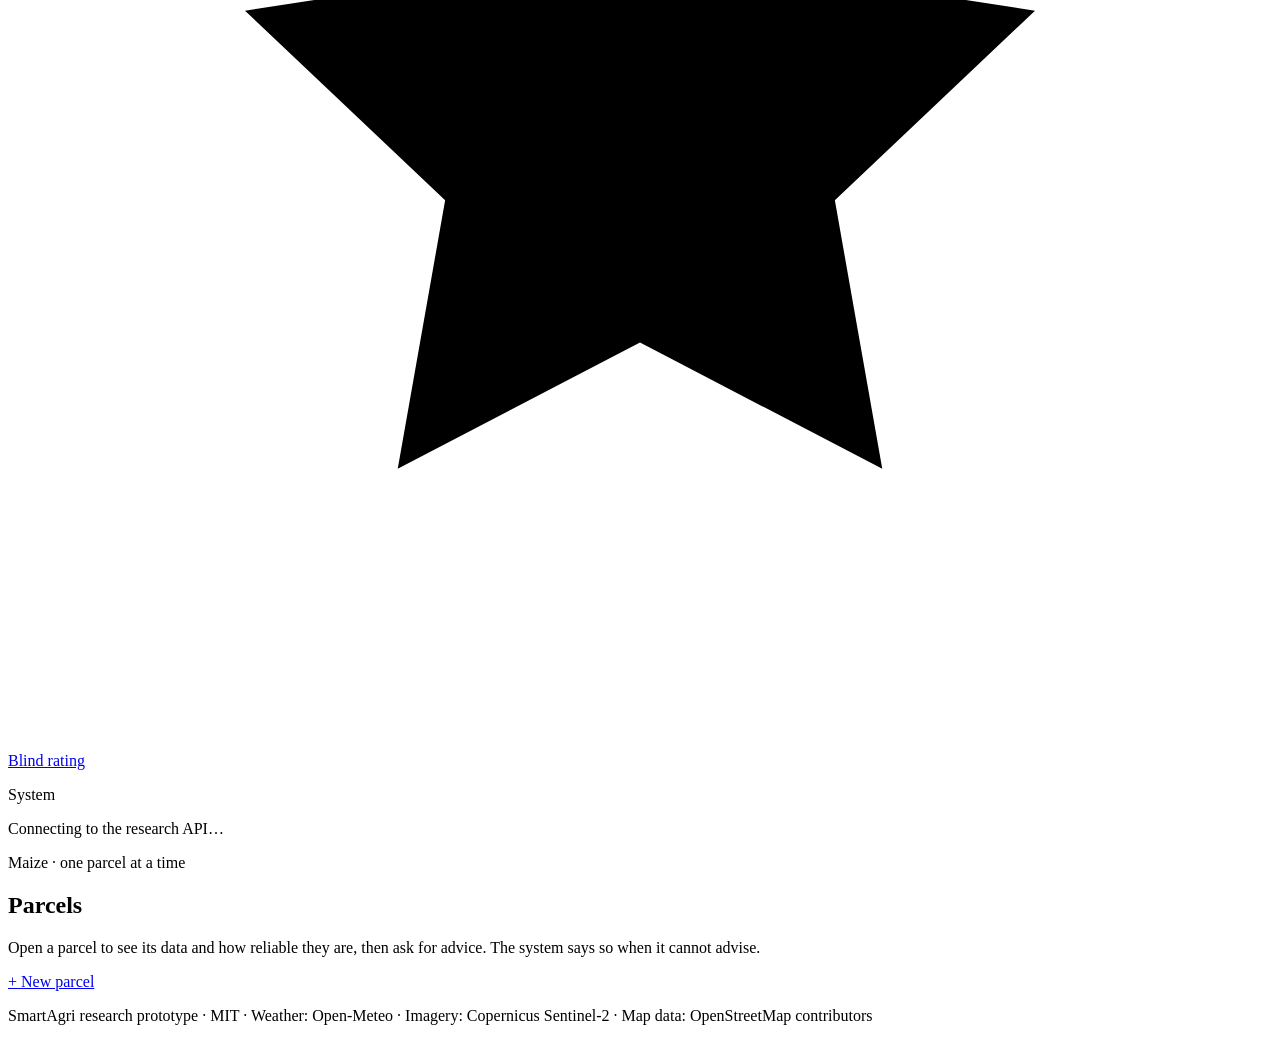
==== commit 291555a7: "feat: English answers by default, redesigned web app and presentation site" ====
--- a/backend/src/smartagri/research_api/static/index.html
+++ b/backend/src/smartagri/research_api/static/index.html
@@ -24,33 +24,36 @@
      Flows: parcels, profile with quality q, advisory conversation with the answer card, provenance ("Why?"),
      VC chat and blind rating. -->
 <a class="skip-link" href="#main">Skip to content</a>
-<header class="topbar">
-  <div class="topbar-inner">
+<div class="app">
+<header class="sidebar">
+  <div class="side-top">
     <a class="brand" href="#/parcels" aria-label="SmartAgri, parcels">
-      <img src="static/icon.svg" alt="" width="28" height="28">
-      <span class="brand-name">SmartAgri</span>
-      <span class="brand-tag">Research client</span>
+      <img src="static/icon.svg" alt="" width="30" height="30">
+      <span class="brand-text"><span class="brand-name">SmartAgri</span><span class="brand-tag">Research client</span></span>
     </a>
-    <nav class="segmented" aria-label="Main">
-      <a href="#/parcels" data-nav="parcels">Parcels</a>
-      <a href="#/new" data-nav="new">New parcel</a>
-      <a href="#/rate" data-nav="rate">Blind rating</a>
-    </nav>
     <button id="settings-open" class="icon-button" type="button" aria-label="Settings" aria-haspopup="dialog">
       <svg viewBox="0 0 24 24" width="20" height="20" aria-hidden="true"><path fill="none" stroke="currentColor" stroke-width="1.7" stroke-linecap="round" d="M4 7h10M18 7h2M4 17h4M12 17h8"/><circle cx="16" cy="7" r="2.2" fill="none" stroke="currentColor" stroke-width="1.7"/><circle cx="10" cy="17" r="2.2" fill="none" stroke="currentColor" stroke-width="1.7"/></svg>
     </button>
   </div>
+  <nav class="tabbar" aria-label="Main">
+    <p class="side-label" aria-hidden="true">Workspace</p>
+    <a href="#/parcels" data-nav="parcels"><svg viewBox="0 0 24 24" aria-hidden="true"><path d="M3.5 6.5 9 4.5l6 2 5.5-2v13l-5.5 2-6-2-5.5 2z"/><path d="M9 4.5v13M15 6.5v13"/></svg><span>Parcels</span></a>
+    <a href="#/new" data-nav="new"><svg viewBox="0 0 24 24" aria-hidden="true"><rect x="3.5" y="3.5" width="17" height="17" rx="5"/><path d="M12 8v8M8 12h8"/></svg><span>New parcel</span></a>
+    <a href="#/rate" data-nav="rate"><svg viewBox="0 0 24 24" aria-hidden="true"><path d="M12 4.5l2.3 4.7 5.2.8-3.8 3.6.9 5.1L12 16.3l-4.6 2.4.9-5.1-3.8-3.6 5.2-.8z"/></svg><span>Blind rating</span></a>
+  </nav>
+  <div class="side-foot">
+    <p class="side-label">System</p>
+    <p class="status" id="health" role="status">Connecting to the research API…</p>
+  </div>
 </header>
 
 <main id="main" tabindex="-1">
-  <p class="status" id="health" role="status">Connecting to the research API…</p>
-
   <section id="v-parcels" class="view" aria-labelledby="parcels-title">
     <div class="view-head">
       <div>
         <p class="eyebrow">Maize · one parcel at a time</p>
         <h1 id="parcels-title">Parcels</h1>
-        <p class="lead">Open a parcel to see its data, their reliability, and advice that says when it cannot advise.</p>
+        <p class="lead">Open a parcel to see its data and how reliable they are, then ask for advice. The system says so when it cannot advise.</p>
       </div>
       <a class="button primary" href="#/new"><span aria-hidden="true">+</span> New parcel</a>
     </div>
@@ -58,120 +61,125 @@
   </section>
 
   <section id="v-new" class="view" hidden aria-labelledby="new-title">
-    <div class="view-head">
-      <div>
-        <p class="eyebrow">New parcel · maize</p>
-        <h1 id="new-title">Draw the boundary</h1>
-        <p class="lead">Choose <b>Draw</b>, then click the corners of the field on the map. Finish on the first point, with a double click, or with <b>Finish</b>. Drag a corner to adjust it.</p>
-      </div>
-    </div>
-    <div class="new-layout">
-      <div class="card map-card">
+    <div class="canvas new-canvas">
+      <div class="map-wrap canvas-map">
+        <div id="n-map" class="map" role="application" aria-label="Map for drawing the parcel boundary. Arrow keys pan, plus and minus zoom."></div>
+        <div class="crosshair" aria-hidden="true"></div>
+        <div class="glass map-title">
+          <p class="eyebrow">New parcel · maize</p>
+          <h1 id="new-title">Draw the boundary</h1>
+          <p class="hint">Press <b>Draw</b> and click the field’s corners. Finish on the first corner, with a double click, or with <b>Finish</b>. Drag a corner to adjust it.</p>
+        </div>
+        <div class="map-tools glass" role="toolbar" aria-label="Drawing tools">
+          <button type="button" id="d-draw" class="tool primary">Draw</button>
+          <button type="button" id="d-point" class="tool" title="Add a corner at the centre of the map (keyboard)">Add centre point</button>
+          <button type="button" id="d-undo" class="tool">Undo</button>
+          <button type="button" id="d-finish" class="tool">Finish</button>
+          <button type="button" id="d-clear" class="tool">Clear</button>
+        </div>
+        <p id="map-note" class="map-note glass" hidden>Map tiles could not be loaded. You can still draw on the empty grid or paste GeoJSON.</p>
+      </div>
+
+      <div class="glass panel new-panel">
         <div class="tabs" role="tablist" aria-label="Boundary input">
-          <button type="button" role="tab" id="tab-draw" aria-controls="pane-draw" aria-selected="true">Draw on map</button>
+          <button type="button" role="tab" id="tab-draw" aria-controls="pane-draw" aria-selected="true">Map</button>
           <button type="button" role="tab" id="tab-geojson" aria-controls="pane-geojson" aria-selected="false" tabindex="-1">GeoJSON</button>
         </div>
         <div id="pane-draw" role="tabpanel" aria-labelledby="tab-draw">
-          <div class="map-wrap">
-            <div id="n-map" class="map" role="application" aria-label="Map for drawing the parcel boundary. Arrow keys pan, plus and minus zoom."></div>
-            <div class="crosshair" aria-hidden="true"></div>
-            <div class="map-tools" role="toolbar" aria-label="Drawing tools">
-              <button type="button" id="d-draw" class="tool primary">Draw</button>
-              <button type="button" id="d-point" class="tool" title="Add a corner at the centre of the map (keyboard)">Add centre point</button>
-              <button type="button" id="d-undo" class="tool">Undo</button>
-              <button type="button" id="d-finish" class="tool">Finish</button>
-              <button type="button" id="d-clear" class="tool">Clear</button>
-            </div>
-            <p id="map-note" class="map-note" hidden>Map tiles could not be loaded. You can still draw on the empty grid or paste GeoJSON.</p>
-          </div>
           <p id="d-status" class="hint" aria-live="polite">No boundary yet.</p>
         </div>
         <div id="pane-geojson" role="tabpanel" aria-labelledby="tab-geojson" hidden>
-          <p class="hint">A GeoJSON Polygon (or a Feature with one) in WGS84, coordinates as longitude, latitude. A drawn boundary appears here as well.</p>
+          <p class="hint">A GeoJSON Polygon, or a Feature with one, in WGS84 (longitude, latitude). A drawn boundary appears here too.</p>
           <label class="field">
             <span>Boundary (GeoJSON)</span>
-            <textarea id="n-geom" rows="9" spellcheck="false" placeholder='{"type":"Polygon","coordinates":[[[19.700,45.320],[19.710,45.320],[19.710,45.326],[19.700,45.326],[19.700,45.320]]]}'></textarea>
+            <textarea id="n-geom" rows="6" spellcheck="false" placeholder='{"type":"Polygon","coordinates":[[[19.700,45.320],[19.710,45.320],[19.710,45.326],[19.700,45.326],[19.700,45.320]]]}'></textarea>
           </label>
           <div class="row">
-            <label class="button secondary file-button">Import file<input type="file" id="n-file" accept=".geojson,.json,application/geo+json,application/json"></label>
-            <button type="button" class="button secondary" id="n-example">Insert example</button>
-            <button type="button" class="button secondary" id="n-show">Show on map</button>
+            <label class="button secondary small file-button">Import file<input type="file" id="n-file" accept=".geojson,.json,application/geo+json,application/json"></label>
+            <button type="button" class="button secondary small" id="n-example">Insert example</button>
+            <button type="button" class="button secondary small" id="n-show">Show on map</button>
           </div>
           <p id="g-msg" class="error" role="alert"></p>
         </div>
-      </div>
-
-      <form class="card form-card" id="n-form" novalidate>
-        <h2>Parcel details</h2>
-        <label class="field"><span>Name</span><input id="n-name" value="Trial parcel" autocomplete="off" required></label>
-        <label class="field"><span>Sowing date</span><input id="n-sowing" type="date"></label>
-        <label class="field"><span>Irrigation</span>
-          <select id="n-irr"><option value="unknown">Unknown</option><option value="yes">Yes</option><option value="no">No</option></select>
-        </label>
-        <label class="field"><span>Decision date <small>(optional)</small></span>
-          <input id="n-pinned" placeholder="2026-07-12T06:00:00" autocomplete="off" aria-describedby="n-pinned-hint">
-          <small id="n-pinned-hint" class="hint">Fixes the moment of the decision, so only data available then are used.</small>
-        </label>
-        <div class="area-box"><span class="hint">Area</span><strong id="n-area">No boundary yet</strong></div>
-        <p id="n-area-hint" class="error" hidden>Supported parcel size: 0.05 to 200 ha.</p>
-        <button class="button primary wide" id="n-save" type="submit">Save parcel</button>
-        <p id="n-msg" class="error" role="alert"></p>
-      </form>
+
+        <form class="form-card" id="n-form" novalidate>
+          <h2>Parcel details</h2>
+          <div class="group">
+            <label class="field inline"><span>Name</span><input id="n-name" value="Trial parcel" autocomplete="off" required></label>
+            <label class="field inline"><span>Sowing date</span><input id="n-sowing" type="date"></label>
+            <label class="field inline"><span>Irrigation</span>
+              <select id="n-irr"><option value="unknown">Unknown</option><option value="yes">Yes</option><option value="no">No</option></select>
+            </label>
+            <label class="field inline"><span>Decision date <small>(optional)</small></span>
+              <input id="n-pinned" placeholder="2026-07-12T06:00:00" autocomplete="off" aria-describedby="n-pinned-hint">
+            </label>
+          </div>
+          <small id="n-pinned-hint" class="hint">The decision date fixes the moment of the decision: only data available then are used.</small>
+          <div class="area-box"><span class="hint">Area</span><strong id="n-area">No boundary yet</strong></div>
+          <p id="n-area-hint" class="error" hidden>Supported parcel size: 0.05 to 200 ha.</p>
+          <button class="button primary wide" id="n-save" type="submit">Save parcel</button>
+          <p id="n-msg" class="error" role="alert"></p>
+        </form>
+      </div>
     </div>
   </section>
 
   <section id="v-parcel" class="view" hidden aria-labelledby="p-title">
-    <a class="back" href="#/parcels"><span aria-hidden="true">‹</span> Parcels</a>
-    <div class="view-head">
-      <div>
-        <p class="eyebrow" id="p-meta"></p>
+    <div class="canvas parcel-canvas">
+      <div class="map-wrap canvas-map short"><div id="p-map" class="map" role="img" aria-label="Parcel boundary on the map"></div></div>
+      <div class="glass map-title parcel-title">
+        <a class="back" href="#/parcels"><span aria-hidden="true">‹</span> Parcels</a>
         <h1 id="p-title"></h1>
-      </div>
-      <button type="button" class="button secondary" id="p-refresh">Refresh data <span class="hint-inline">weather, Sentinel-2</span></button>
-    </div>
+        <p class="meta-line" id="p-meta"></p>
+        <button type="button" class="button secondary small" id="p-refresh">Refresh data <span class="hint-inline">weather, Sentinel-2</span></button>
+      </div>
+    </div>
+
     <div class="parcel-layout">
-      <div class="card map-card small"><div id="p-map" class="map small" role="img" aria-label="Parcel boundary on the map"></div></div>
-      <div class="card">
+      <div class="card data-card">
         <h2>Data and reliability <span class="sym" title="quality layer">q</span></h2>
-        <p class="hint">Each input with its origin, age and reliability. Missing inputs are listed, not filled in.</p>
+        <p class="hint">Every input with its origin, age and reliability. Missing inputs are listed, never filled in.</p>
         <div id="p-quality" aria-live="polite"></div>
       </div>
-    </div>
-
-    <div class="card advice-card">
-      <h2>Advice</h2>
-      <div class="ask-grid">
-        <label class="field"><span>Variant</span><select id="c-variant" aria-describedby="variant-hint"></select></label>
-        <label class="field"><span>Type of advice</span><select id="c-type"><option value="">Detect from the question</option></select></label>
-      </div>
-      <p id="variant-hint" class="hint">V0–V5 is the ablation ladder; each rung adds one layer. V5 is the full model.</p>
-      <form class="ask-row" id="c-form">
-        <label class="visually-hidden" for="c-text">Question</label>
-        <input id="c-text" placeholder="Da li da navodnjavam kukuruz ove nedelje?" autocomplete="off">
-        <button class="button primary" id="c-send" type="submit">Ask</button>
-      </form>
-      <div class="suggestions" aria-label="Example questions">
-        <button type="button" class="chip" data-q="Da li da navodnjavam kukuruz ove nedelje?" title="Should I irrigate the maize this week?">Irrigate this week?</button>
-        <button type="button" class="chip" data-q="Koliko vode da dam kukuruzu?" title="How much water should I give the maize?">How much water?</button>
-        <button type="button" class="chip" data-q="Mogu li sutra da prskam?" title="Can I spray tomorrow?">Spray tomorrow?</button>
-      </div>
-      <p class="hint note">Answers, sources and follow-up questions are in Serbian, the language of the corpus and of the evaluation. Questions are recognised by Serbian keyword rules; if a question is not recognised, the system asks which type of advice you need, or you can choose it above.</p>
-      <div id="c-out" class="thread" aria-live="polite"></div>
-    </div>
-
-    <details class="card vc-card">
-      <summary><span>Free AI conversation <span class="hint-inline">baseline VC</span></span></summary>
-      <p class="hint">A free conversation with a language model that sees the same data and sources. It needs <code>LLM_PROVIDER</code>; with the template generator it is unavailable.</p>
-      <form class="ask-row" id="a-form">
-        <label class="field compact"><span class="visually-hidden">Mode</span>
-          <select id="a-mode"><option value="baseline">VC (without the decision model)</option><option value="app">With the decision model</option></select>
-        </label>
-        <label class="visually-hidden" for="a-text">Message</label>
-        <input id="a-text" autocomplete="off" placeholder="Message">
-        <button class="button secondary" id="a-send" type="submit">Send</button>
-      </form>
-      <div id="a-out" class="thread" aria-live="polite"></div>
-    </details>
+
+      <div class="advice-col">
+        <div class="card advice-card">
+          <h2>Advice</h2>
+          <div class="ask-grid">
+            <label class="field"><span>Variant</span><select id="c-variant" aria-describedby="variant-hint"></select></label>
+            <label class="field"><span>Type of advice</span><select id="c-type"><option value="">Detect from the question</option></select></label>
+          </div>
+          <p id="variant-hint" class="hint">V0–V5 is the ablation ladder: each rung adds one layer, and V5 is the full model.</p>
+          <form class="ask-row" id="c-form">
+            <label class="visually-hidden" for="c-text">Question</label>
+            <input id="c-text" placeholder="When should I irrigate?" autocomplete="off">
+            <button class="button primary" id="c-send" type="submit">Ask</button>
+          </form>
+          <div class="suggestions" aria-label="Example questions">
+            <button type="button" class="chip" data-q="When should I irrigate?">When should I irrigate?</button>
+            <button type="button" class="chip" data-q="How much water should I apply?">How much water should I apply?</button>
+            <button type="button" class="chip" data-q="Is there a weather window for spraying this week?">Weather window for spraying?</button>
+            <button type="button" class="chip" data-q="When should I top-dress with nitrogen?">When to top-dress?</button>
+          </div>
+          <p class="hint note" id="lang-note">Answers are in English by default. For answers in the local language (Latin script), start the server with <code>SMARTAGRI_LOCALE=sr-Latn</code> or choose it in Settings. Questions in English or the local language are recognised by keyword rules; when a question is not recognised, the system asks which type of advice you need, or you can pick it above. Sources stay in their original language: the passages of the published corpus are in Serbian.</p>
+          <div id="c-out" class="thread" aria-live="polite"></div>
+        </div>
+
+        <details class="card vc-card">
+          <summary><span>Free AI conversation <span class="hint-inline">baseline VC</span></span></summary>
+          <p class="hint">A free conversation with a language model that sees the same data and sources, answering in the language of your message. It needs <code>LLM_PROVIDER</code>; with the template generator it is unavailable.</p>
+          <form class="ask-row" id="a-form">
+            <label class="field compact"><span class="visually-hidden">Mode</span>
+              <select id="a-mode"><option value="baseline">VC (without the decision model)</option><option value="app">With the decision model</option></select>
+            </label>
+            <label class="visually-hidden" for="a-text">Message</label>
+            <input id="a-text" autocomplete="off" placeholder="Message">
+            <button class="button secondary" id="a-send" type="submit">Send</button>
+          </form>
+          <div id="a-out" class="thread" aria-live="polite"></div>
+        </details>
+      </div>
+    </div>
   </section>
 
   <section id="v-rate" class="view rate" hidden lang="sr-Latn">
@@ -180,6 +188,7 @@
   <div id="r-item"></div>
   </section>
 </main>
+</div>
 
 <footer class="footer">
   <p>SmartAgri research prototype · MIT · Weather: Open-Meteo · Imagery: Copernicus Sentinel-2 · Map data: OpenStreetMap contributors</p>
@@ -196,6 +205,14 @@
         <label><input type="radio" name="theme" value="dark"> Dark</label>
       </div>
     </fieldset>
+    <fieldset class="field">
+      <legend>Answer language</legend>
+      <div class="segmented small" role="radiogroup" aria-label="Answer language" aria-describedby="s-lang-hint">
+        <label><input type="radio" name="lang" value="en"> English</label>
+        <label><input type="radio" name="lang" value="sr-Latn"> Local (Latin)</label>
+      </div>
+      <small id="s-lang-hint" class="hint">Stored in this browser only; the server default is used until you choose. Blind rating is not affected.</small>
+    </fieldset>
     <label class="field"><span>Map tile URL</span>
       <input id="s-tiles" spellcheck="false" autocomplete="off" aria-describedby="s-tiles-hint">
       <small id="s-tiles-hint" class="hint">A template with {z}, {x}, {y}. Leave empty for the server default; type <code>none</code> to turn tiles off. Stored in this browser only.</small>
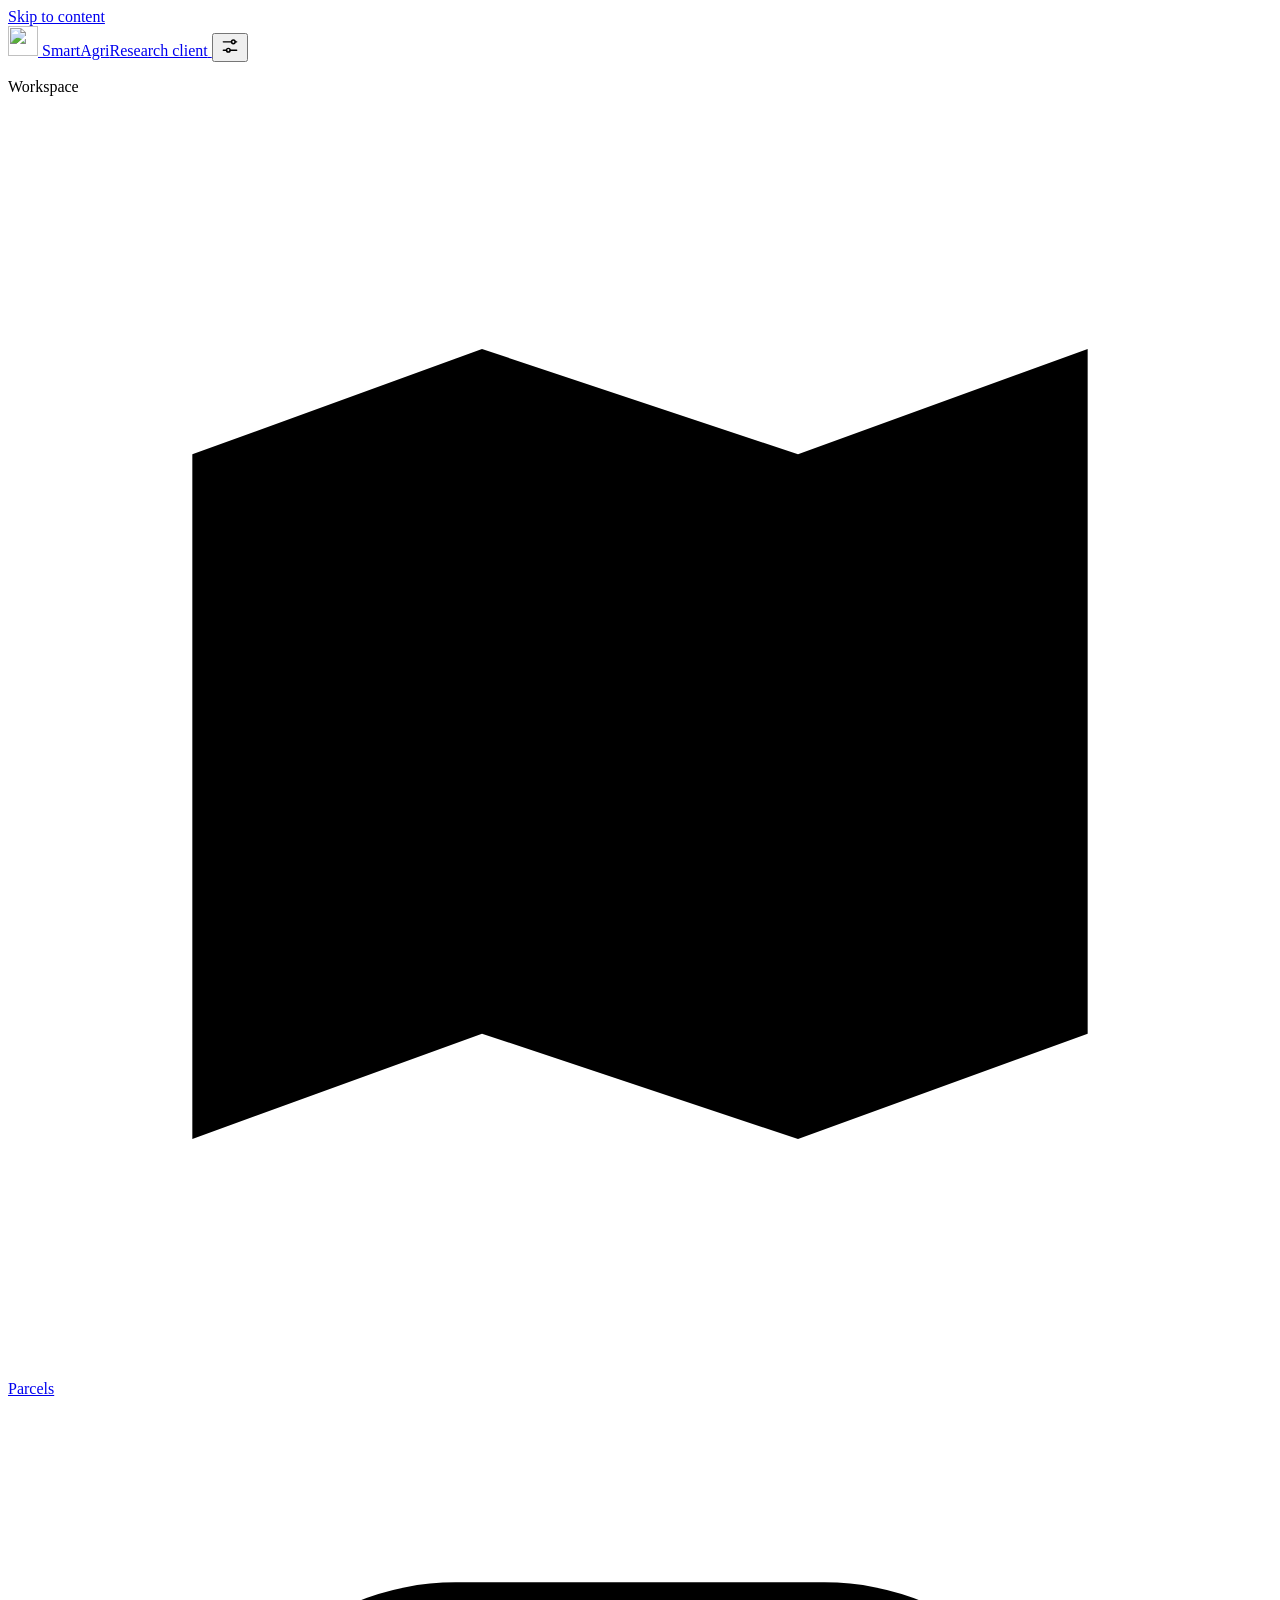
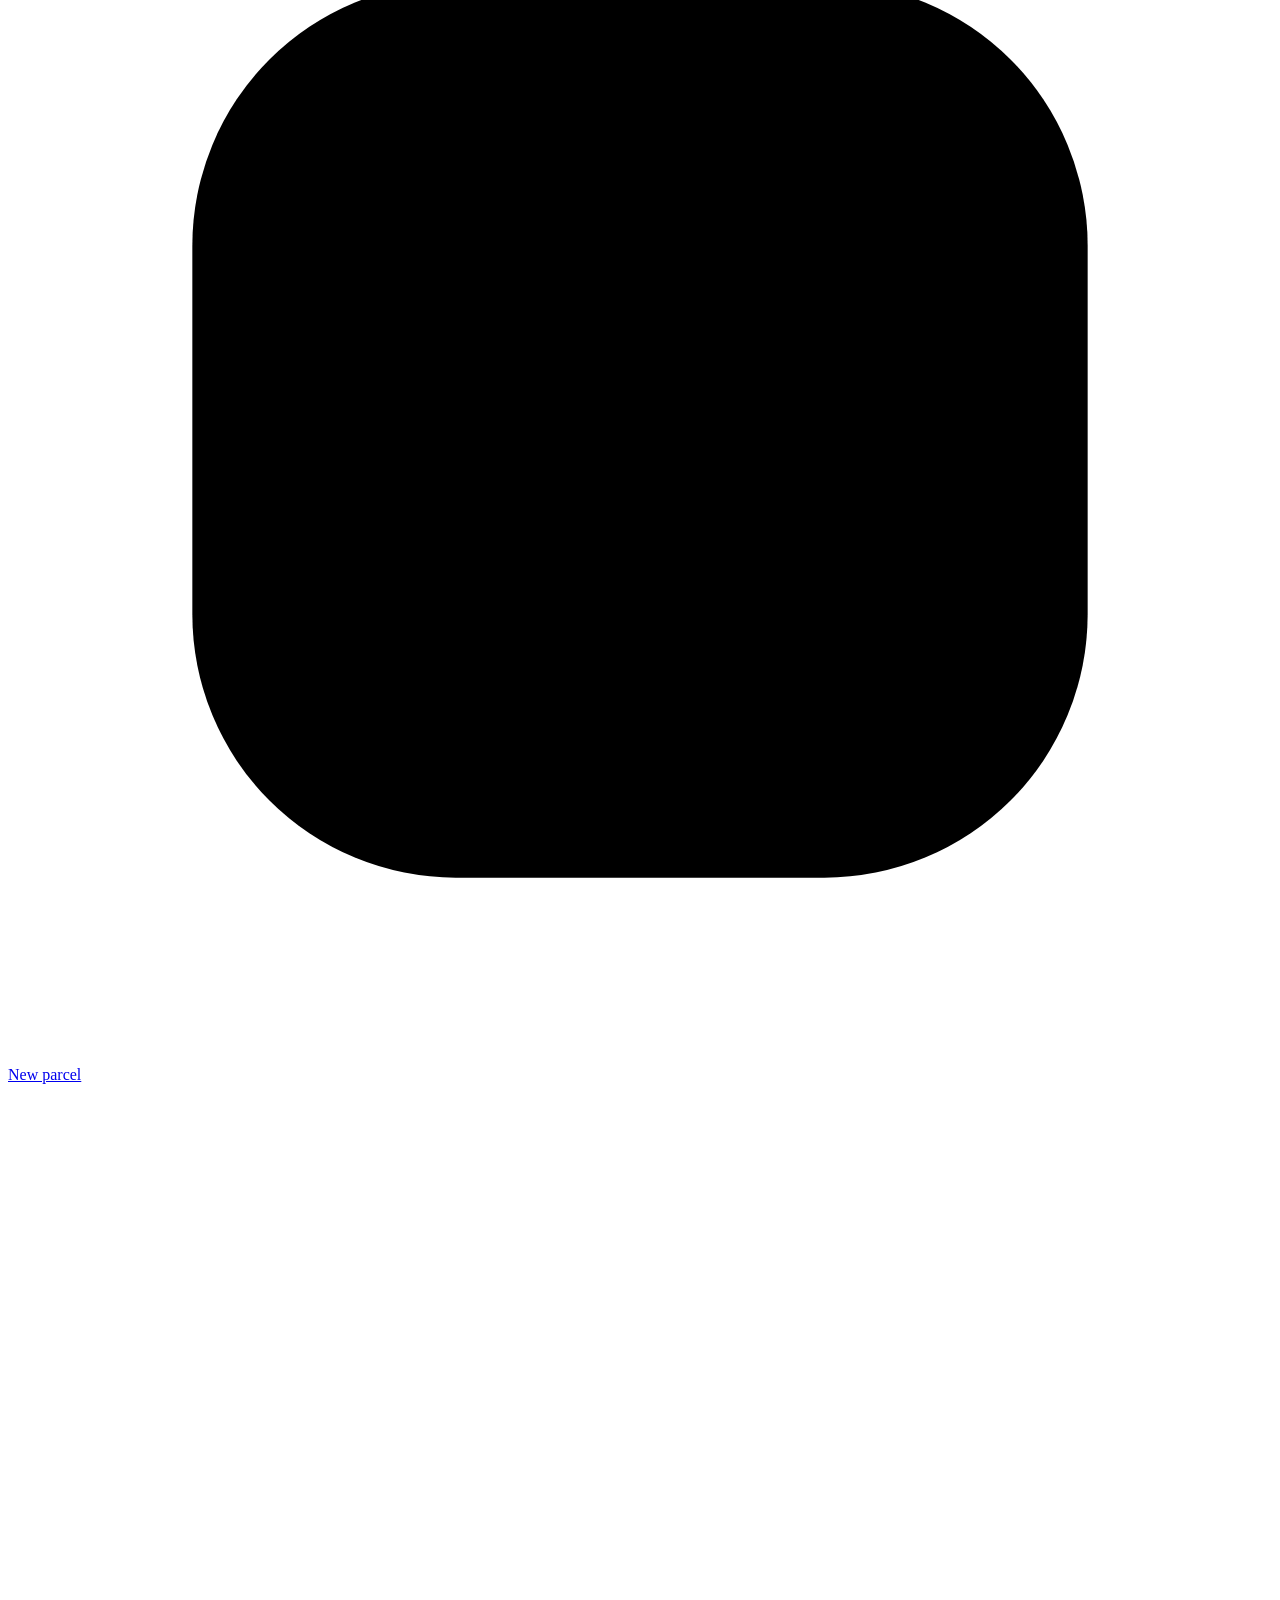
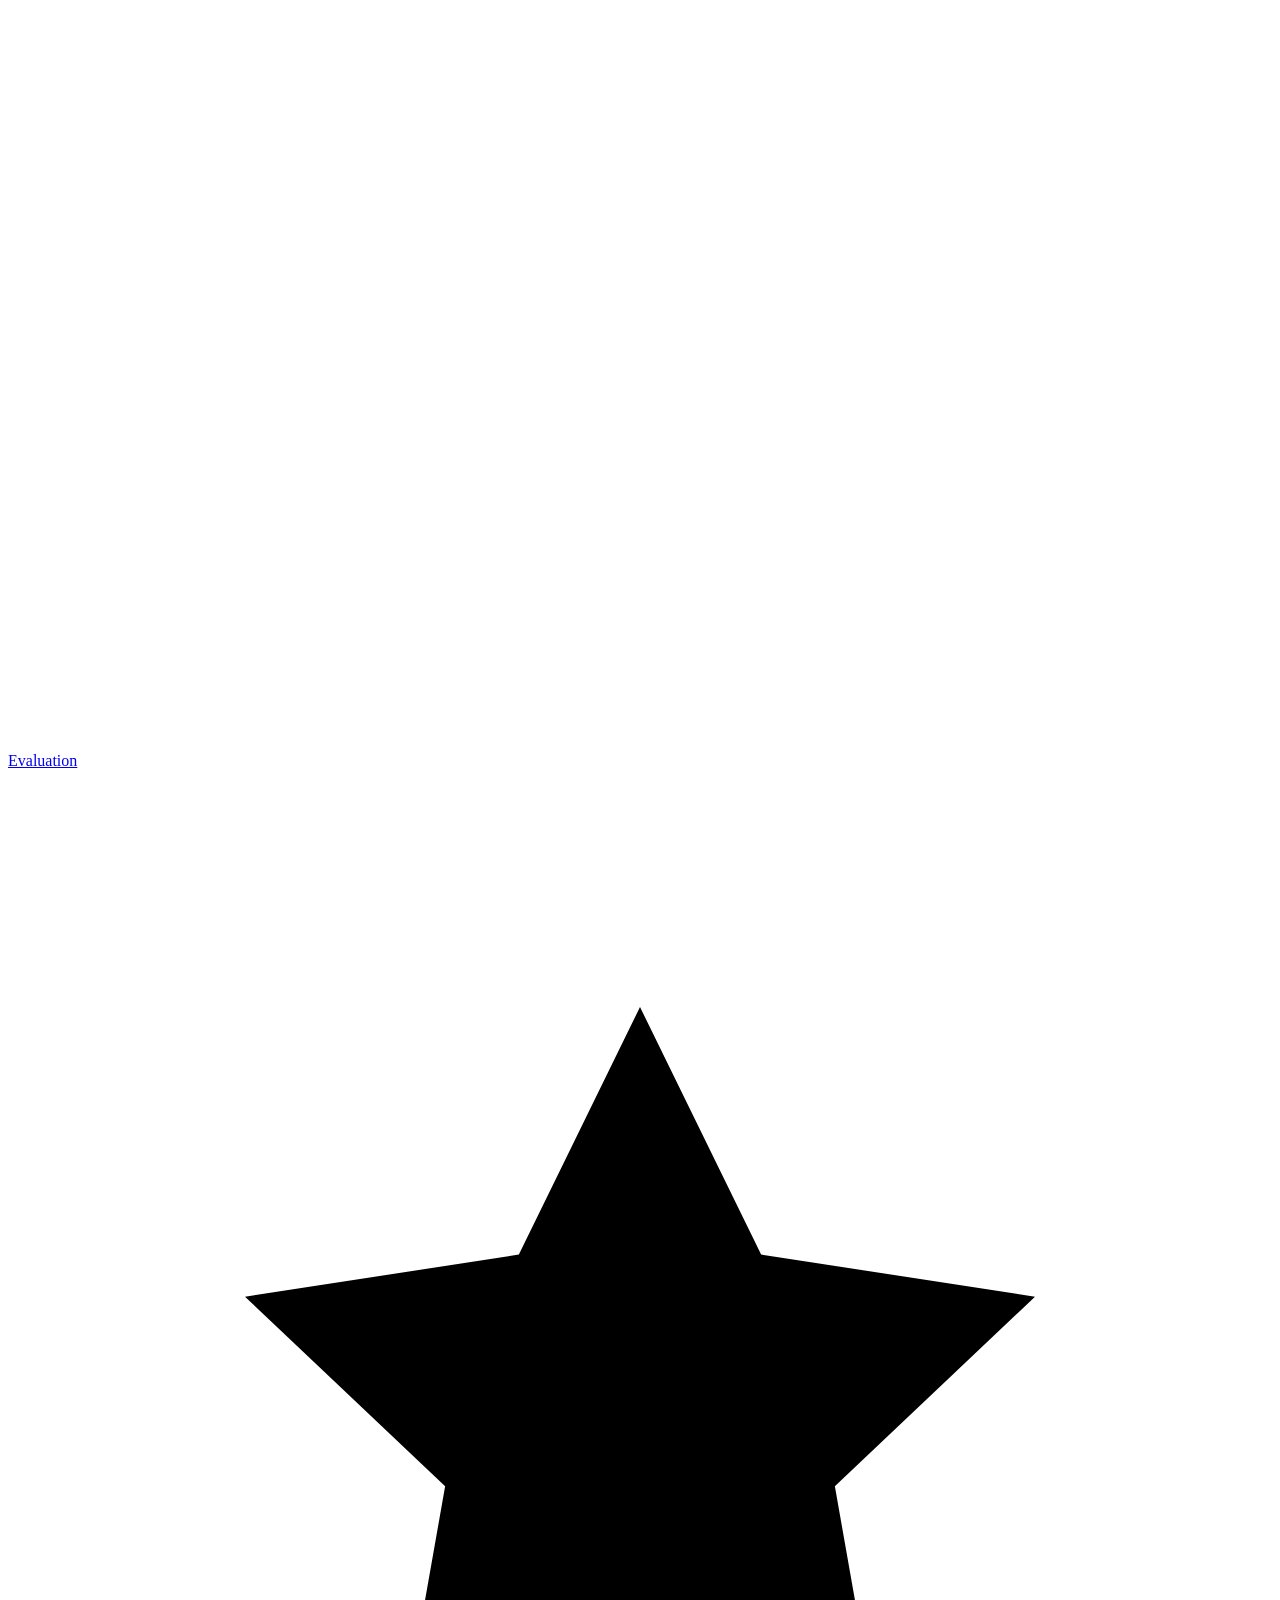
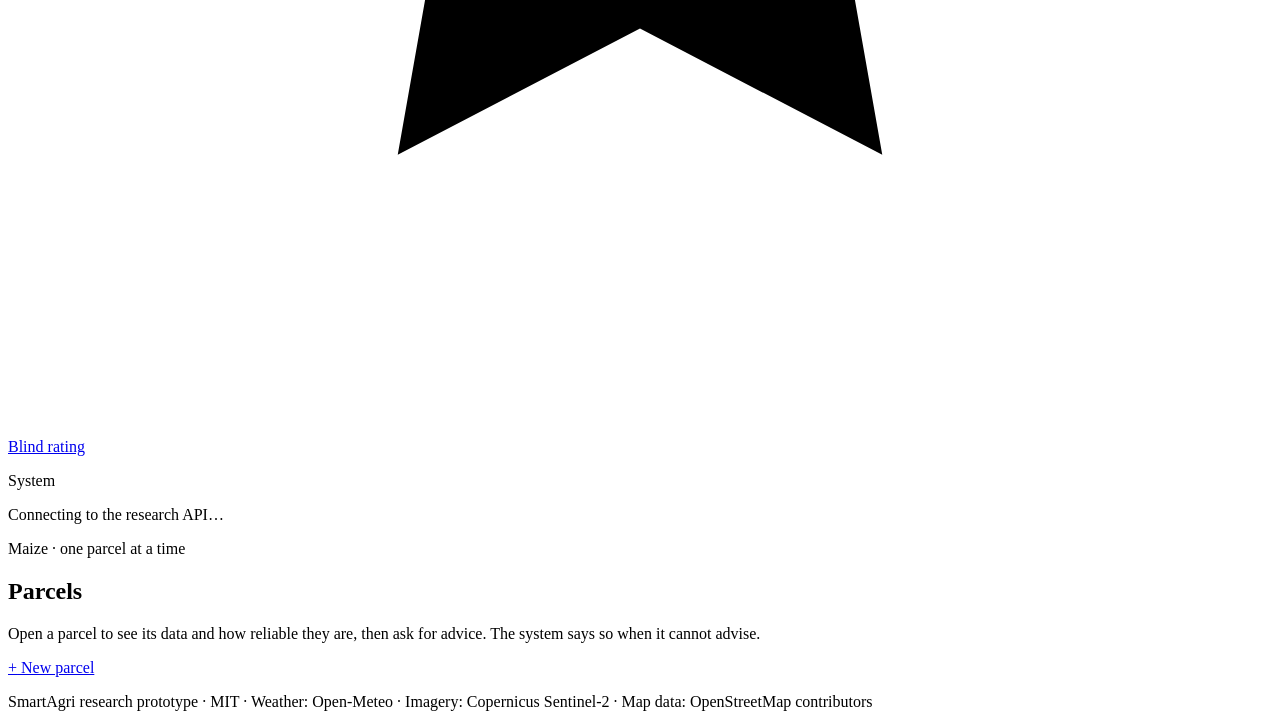
==== commit 7d16e1a8: "feat(research-api): weather and NDVI series, FAO-56 water balance, evaluation overview and provenanc" ====
--- a/backend/src/smartagri/research_api/static/index.html
+++ b/backend/src/smartagri/research_api/static/index.html
@@ -17,6 +17,7 @@
 <script src="static/theme.js"></script>
 <script defer src="static/vendor/leaflet/leaflet.js"></script>
 <script defer src="static/map.js"></script>
+<script defer src="static/charts.js"></script>
 <script defer src="static/app.js"></script>
 </head>
 <body>
@@ -31,17 +32,30 @@
       <img src="static/icon.svg" alt="" width="30" height="30">
       <span class="brand-text"><span class="brand-name">SmartAgri</span><span class="brand-tag">Research client</span></span>
     </a>
+    <span class="top-actions">
+    <button id="account-icon" class="icon-button account-phone" type="button" aria-label="Account: sign in" aria-haspopup="dialog" hidden>
+      <svg viewBox="0 0 24 24" width="20" height="20" aria-hidden="true"><circle cx="12" cy="8.5" r="3.6" fill="none" stroke="currentColor" stroke-width="1.7"/><path d="M5 19.5c1.2-3.3 3.9-5 7-5s5.8 1.7 7 5" fill="none" stroke="currentColor" stroke-width="1.7" stroke-linecap="round"/></svg>
+    </button>
     <button id="settings-open" class="icon-button" type="button" aria-label="Settings" aria-haspopup="dialog">
       <svg viewBox="0 0 24 24" width="20" height="20" aria-hidden="true"><path fill="none" stroke="currentColor" stroke-width="1.7" stroke-linecap="round" d="M4 7h10M18 7h2M4 17h4M12 17h8"/><circle cx="16" cy="7" r="2.2" fill="none" stroke="currentColor" stroke-width="1.7"/><circle cx="10" cy="17" r="2.2" fill="none" stroke="currentColor" stroke-width="1.7"/></svg>
     </button>
+    </span>
   </div>
   <nav class="tabbar" aria-label="Main">
     <p class="side-label" aria-hidden="true">Workspace</p>
     <a href="#/parcels" data-nav="parcels"><svg viewBox="0 0 24 24" aria-hidden="true"><path d="M3.5 6.5 9 4.5l6 2 5.5-2v13l-5.5 2-6-2-5.5 2z"/><path d="M9 4.5v13M15 6.5v13"/></svg><span>Parcels</span></a>
     <a href="#/new" data-nav="new"><svg viewBox="0 0 24 24" aria-hidden="true"><rect x="3.5" y="3.5" width="17" height="17" rx="5"/><path d="M12 8v8M8 12h8"/></svg><span>New parcel</span></a>
+    <a href="#/eval" data-nav="eval"><svg viewBox="0 0 24 24" aria-hidden="true"><path d="M4.5 19.5h15"/><path d="M7 16.5v-5M12 16.5v-9M17 16.5v-7"/></svg><span>Evaluation</span></a>
     <a href="#/rate" data-nav="rate"><svg viewBox="0 0 24 24" aria-hidden="true"><path d="M12 4.5l2.3 4.7 5.2.8-3.8 3.6.9 5.1L12 16.3l-4.6 2.4.9-5.1-3.8-3.6 5.2-.8z"/></svg><span>Blind rating</span></a>
   </nav>
   <div class="side-foot">
+    <div id="account" class="account" hidden>
+      <p class="side-label">Account</p>
+      <button type="button" id="account-open" class="account-item" aria-haspopup="dialog">
+        <span class="avatar" id="account-avatar" aria-hidden="true"></span>
+        <span class="account-text"><span id="account-name">Sign in</span><span id="account-sub">Parcels are not saved</span></span>
+      </button>
+    </div>
     <p class="side-label">System</p>
     <p class="status" id="health" role="status">Connecting to the research API…</p>
   </div>
@@ -56,6 +70,11 @@
         <p class="lead">Open a parcel to see its data and how reliable they are, then ask for advice. The system says so when it cannot advise.</p>
       </div>
       <a class="button primary" href="#/new"><span aria-hidden="true">+</span> New parcel</a>
+    </div>
+    <div id="anon-banner" class="banner" role="note" hidden>
+      <svg viewBox="0 0 24 24" aria-hidden="true"><circle cx="12" cy="12" r="8.5"/><path d="M12 7.5V12l3 2"/></svg>
+      <p id="anon-banner-text">Temporary — parcels are kept only for this browser session. Create an account to save them.</p>
+      <button type="button" class="button secondary small" id="banner-signup">Save parcels</button>
     </div>
     <div id="parcel-list" class="parcel-grid" aria-live="polite"></div>
   </section>
@@ -133,6 +152,11 @@
         <p class="meta-line" id="p-meta"></p>
         <button type="button" class="button secondary small" id="p-refresh">Refresh data <span class="hint-inline">weather, Sentinel-2</span></button>
       </div>
+    </div>
+    <div id="p-temp" class="banner parcel-banner" role="note" hidden>
+      <svg viewBox="0 0 24 24" aria-hidden="true"><circle cx="12" cy="12" r="8.5"/><path d="M12 7.5V12l3 2"/></svg>
+      <p><span class="pill unsaved">Not saved</span> Temporary — this parcel is kept only for this browser session. Create an account to save it.</p>
+      <button type="button" class="button primary small" id="p-save">Save parcel</button>
     </div>
 
     <div class="parcel-layout">
@@ -180,6 +204,29 @@
         </details>
       </div>
     </div>
+    <div class="context-layout">
+      <section class="card ctx-card" aria-labelledby="w-title">
+        <h2 id="w-title">Weather and NDVI <span class="sym" title="decision context">C</span><span class="sym" title="quality layer">q</span></h2>
+        <p class="hint">The series stored with the parcel’s data, with source, time of retrieval and age. Nothing is filled in: a missing series stays empty.</p>
+        <div id="p-series" aria-live="polite"></div>
+      </section>
+      <section class="card ctx-card" aria-labelledby="wb-title">
+        <h2 id="wb-title">Water balance <span class="hint-inline">computed in code (FAO-56)</span></h2>
+        <p class="hint">ET0, crop coefficient Kc, ETc = Kc × ET0, rainfall and root-zone deficit per day, from the core FAO-56 tools. An illustration of the inputs: the advice uses the core irrigation calculations, not this series.</p>
+        <div id="p-water" aria-live="polite"></div>
+      </section>
+    </div>
+  </section>
+
+  <section id="v-eval" class="view" hidden aria-labelledby="eval-title">
+    <div class="view-head">
+      <div>
+        <p class="eyebrow">Read-only · from evalkit</p>
+        <h1 id="eval-title">Evaluation</h1>
+        <p class="lead">Runs, the V0–V5 ladder, paired differences with bootstrap intervals, rater agreement, the leakage guard and the protocol lock, exactly as <code>python -m smartagri.evalkit report</code> computes them. Development-set runs are labelled as such and are not experiment results.</p>
+      </div>
+    </div>
+    <div id="e-out" aria-live="polite"></div>
   </section>
 
   <section id="v-rate" class="view rate" hidden lang="sr-Latn">
@@ -224,5 +271,70 @@
     </div>
   </form>
 </dialog>
+
+<dialog id="account-sheet" aria-labelledby="acc-title">
+  <div class="sheet account-sheet">
+    <div class="sheet-head">
+      <h2 id="acc-title">Account</h2>
+      <button type="button" class="icon-button small" id="acc-close" aria-label="Close">×</button>
+    </div>
+
+    <div id="acc-auth" hidden>
+      <div class="segmented wide" role="tablist" aria-label="Account">
+        <button type="button" role="tab" id="acc-tab-in" aria-selected="true" aria-controls="acc-form">Sign in</button>
+        <button type="button" role="tab" id="acc-tab-up" aria-selected="false" aria-controls="acc-form" tabindex="-1">Create account</button>
+      </div>
+      <form id="acc-form" role="tabpanel" aria-labelledby="acc-tab-in" novalidate>
+        <label class="field"><span>Email</span><input id="acc-email" type="email" autocomplete="username" inputmode="email" required></label>
+        <label class="field"><span>Password</span><input id="acc-password" type="password" autocomplete="current-password" required aria-describedby="acc-pw-hint"></label>
+        <small id="acc-pw-hint" class="hint" hidden>At least 10 characters.</small>
+        <p id="acc-claim" class="hint" hidden>Your parcels from this browser session are saved to your account.</p>
+        <button type="submit" class="button primary wide" id="acc-submit">Sign in</button>
+        <p id="acc-msg" class="error" role="alert"></p>
+        <p class="sheet-links"><button type="button" class="link-button" id="acc-forgot" hidden>Forgot password?</button></p>
+      </form>
+    </div>
+
+    <form id="acc-forgot-form" hidden novalidate>
+      <p class="hint">Enter the email of your account. If it exists, we send a link to choose a new password.</p>
+      <label class="field"><span>Email</span><input id="acc-forgot-email" type="email" autocomplete="username" inputmode="email" required></label>
+      <button type="submit" class="button primary wide" id="acc-forgot-send">Send link</button>
+      <p id="acc-forgot-msg" class="error" role="alert"></p>
+      <p class="sheet-links"><button type="button" class="link-button" id="acc-back">Back to sign in</button></p>
+    </form>
+
+    <form id="acc-reset-form" hidden novalidate>
+      <p class="hint">Choose a new password for your account. You are signed out everywhere else.</p>
+      <input type="email" autocomplete="username" id="acc-reset-user" hidden>
+      <label class="field"><span>New password</span><input id="acc-reset-password" type="password" autocomplete="new-password" required aria-describedby="acc-reset-hint"></label>
+      <small id="acc-reset-hint" class="hint">At least 10 characters.</small>
+      <button type="submit" class="button primary wide" id="acc-reset-save">Save password</button>
+      <p id="acc-reset-msg" class="error" role="alert"></p>
+    </form>
+
+    <div id="acc-menu" hidden>
+      <div class="account-card">
+        <span class="avatar large" id="acc-avatar" aria-hidden="true"></span>
+        <div><strong id="acc-email-shown"></strong><span class="hint" id="acc-status">Signed in</span></div>
+      </div>
+      <p class="hint">Your parcels and conversations are stored with your account on this server.</p>
+      <div class="menu-list">
+        <button type="button" class="menu-row" id="acc-signout">Sign out</button>
+        <button type="button" class="menu-row danger" id="acc-delete" aria-expanded="false" aria-controls="acc-delete-form">Delete account…</button>
+      </div>
+      <form id="acc-delete-form" class="danger-zone" hidden novalidate>
+        <p>This permanently deletes your account, your parcels, their data and your conversations. It cannot be undone.</p>
+        <label class="field"><span>Password</span><input id="acc-delete-password" type="password" autocomplete="current-password" required></label>
+        <button type="submit" class="button danger wide" id="acc-delete-confirm">Delete account and data</button>
+        <p id="acc-delete-msg" class="error" role="alert"></p>
+      </form>
+    </div>
+
+    <div id="acc-notice" hidden>
+      <p id="acc-notice-text" role="status"></p>
+      <button type="button" class="button primary wide" id="acc-notice-ok">OK</button>
+    </div>
+  </div>
+</dialog>
 </body>
 </html>
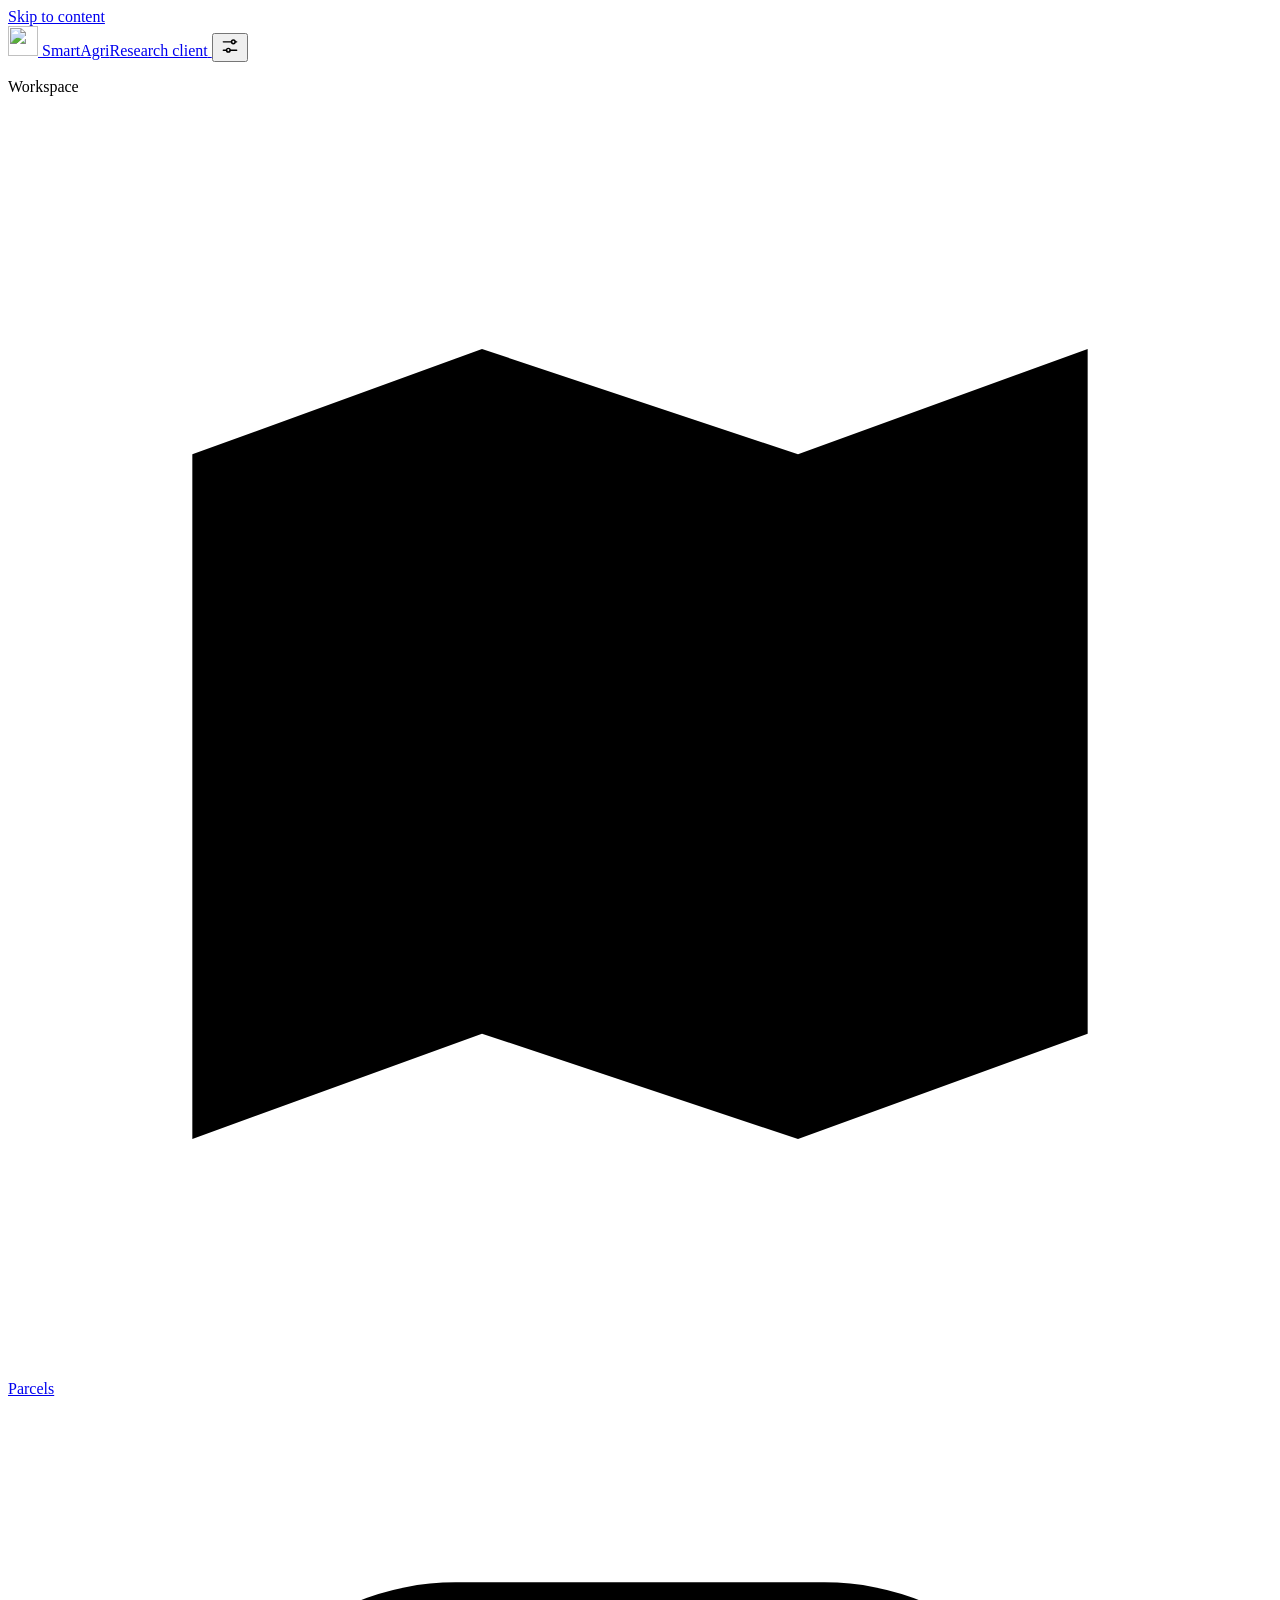
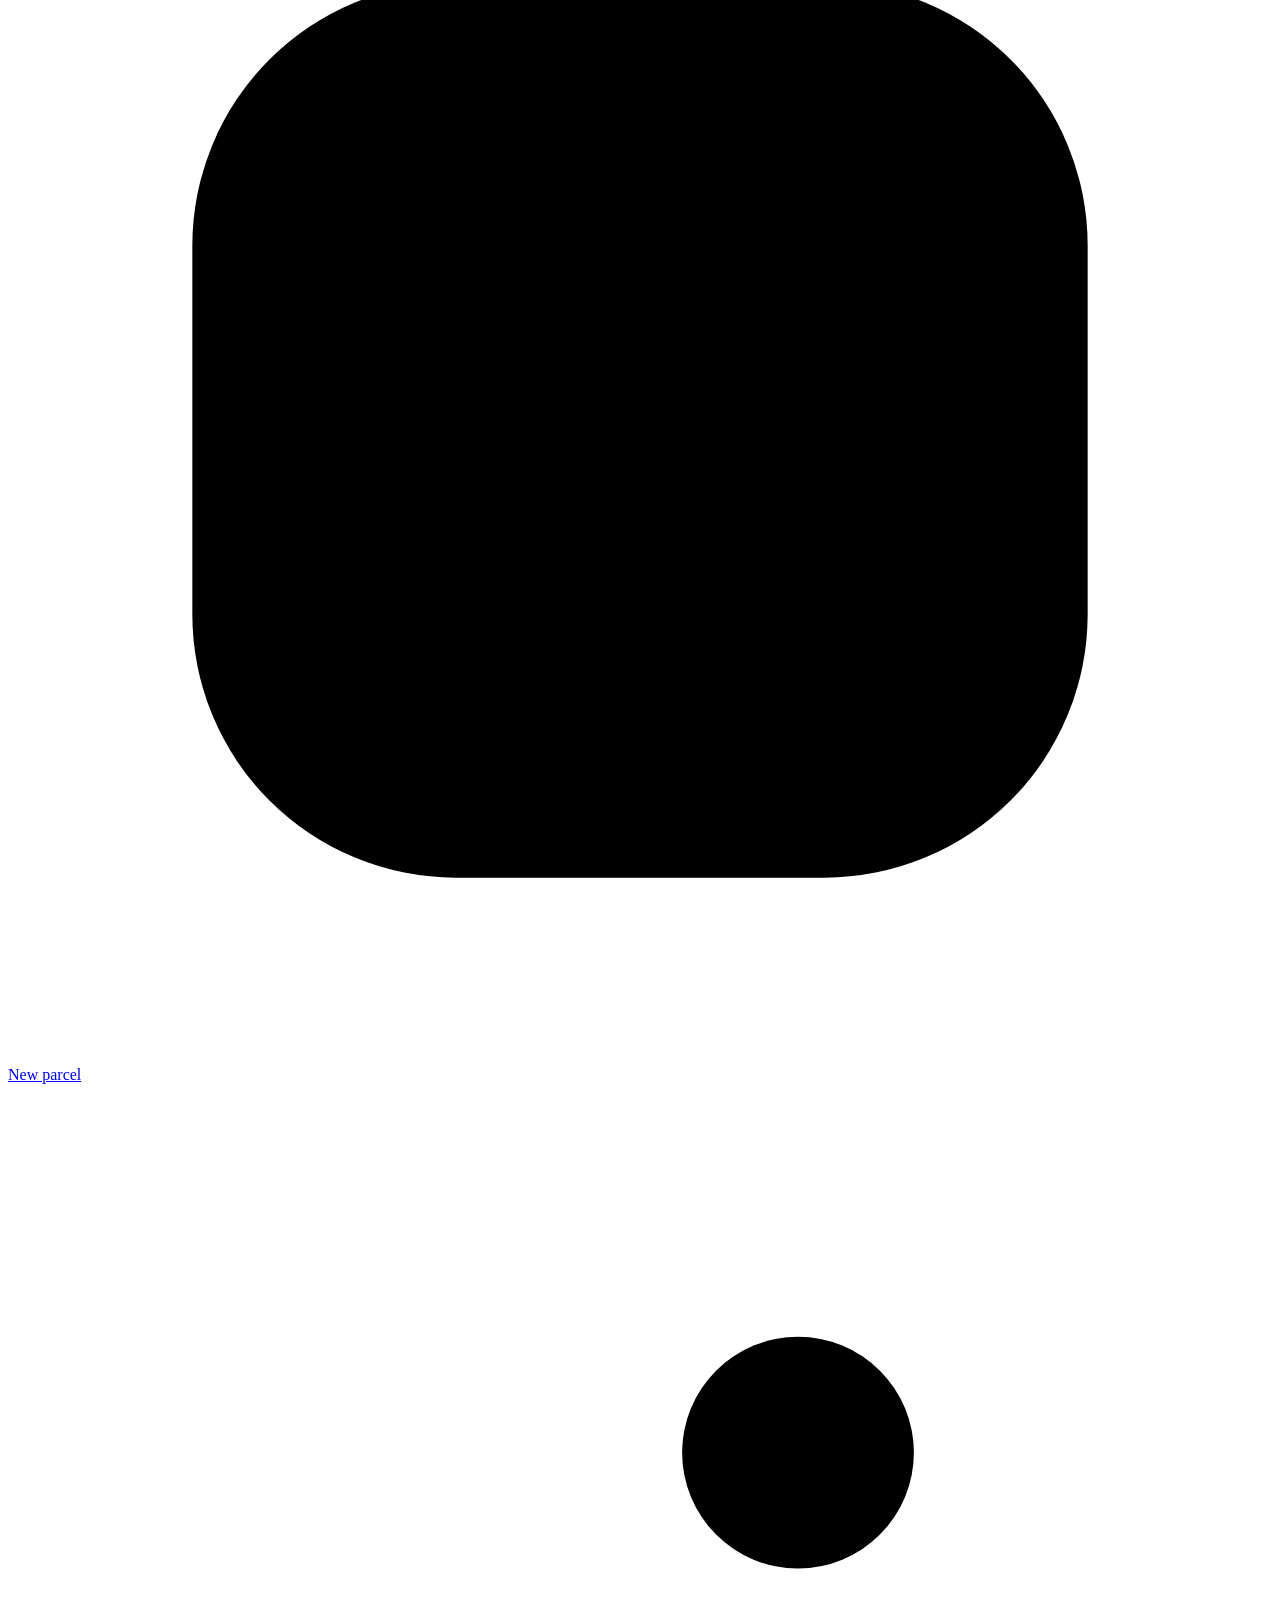
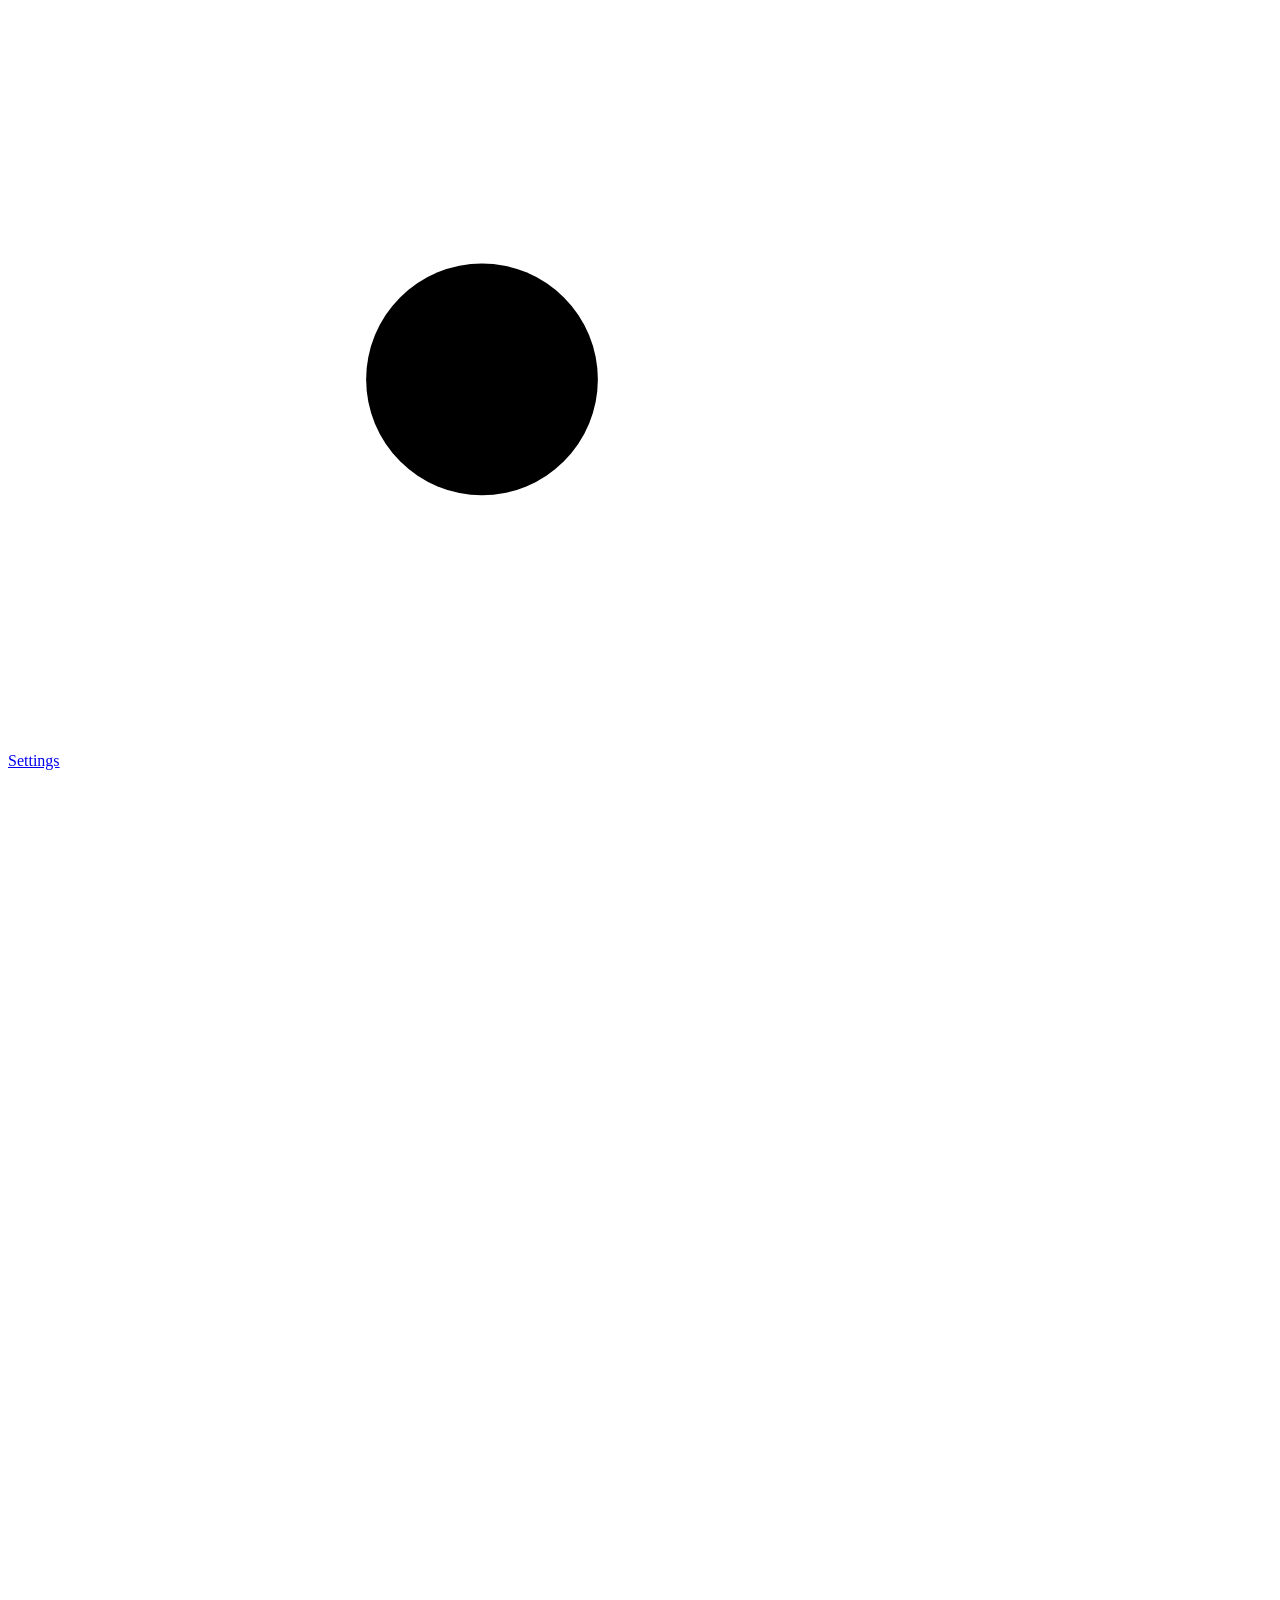
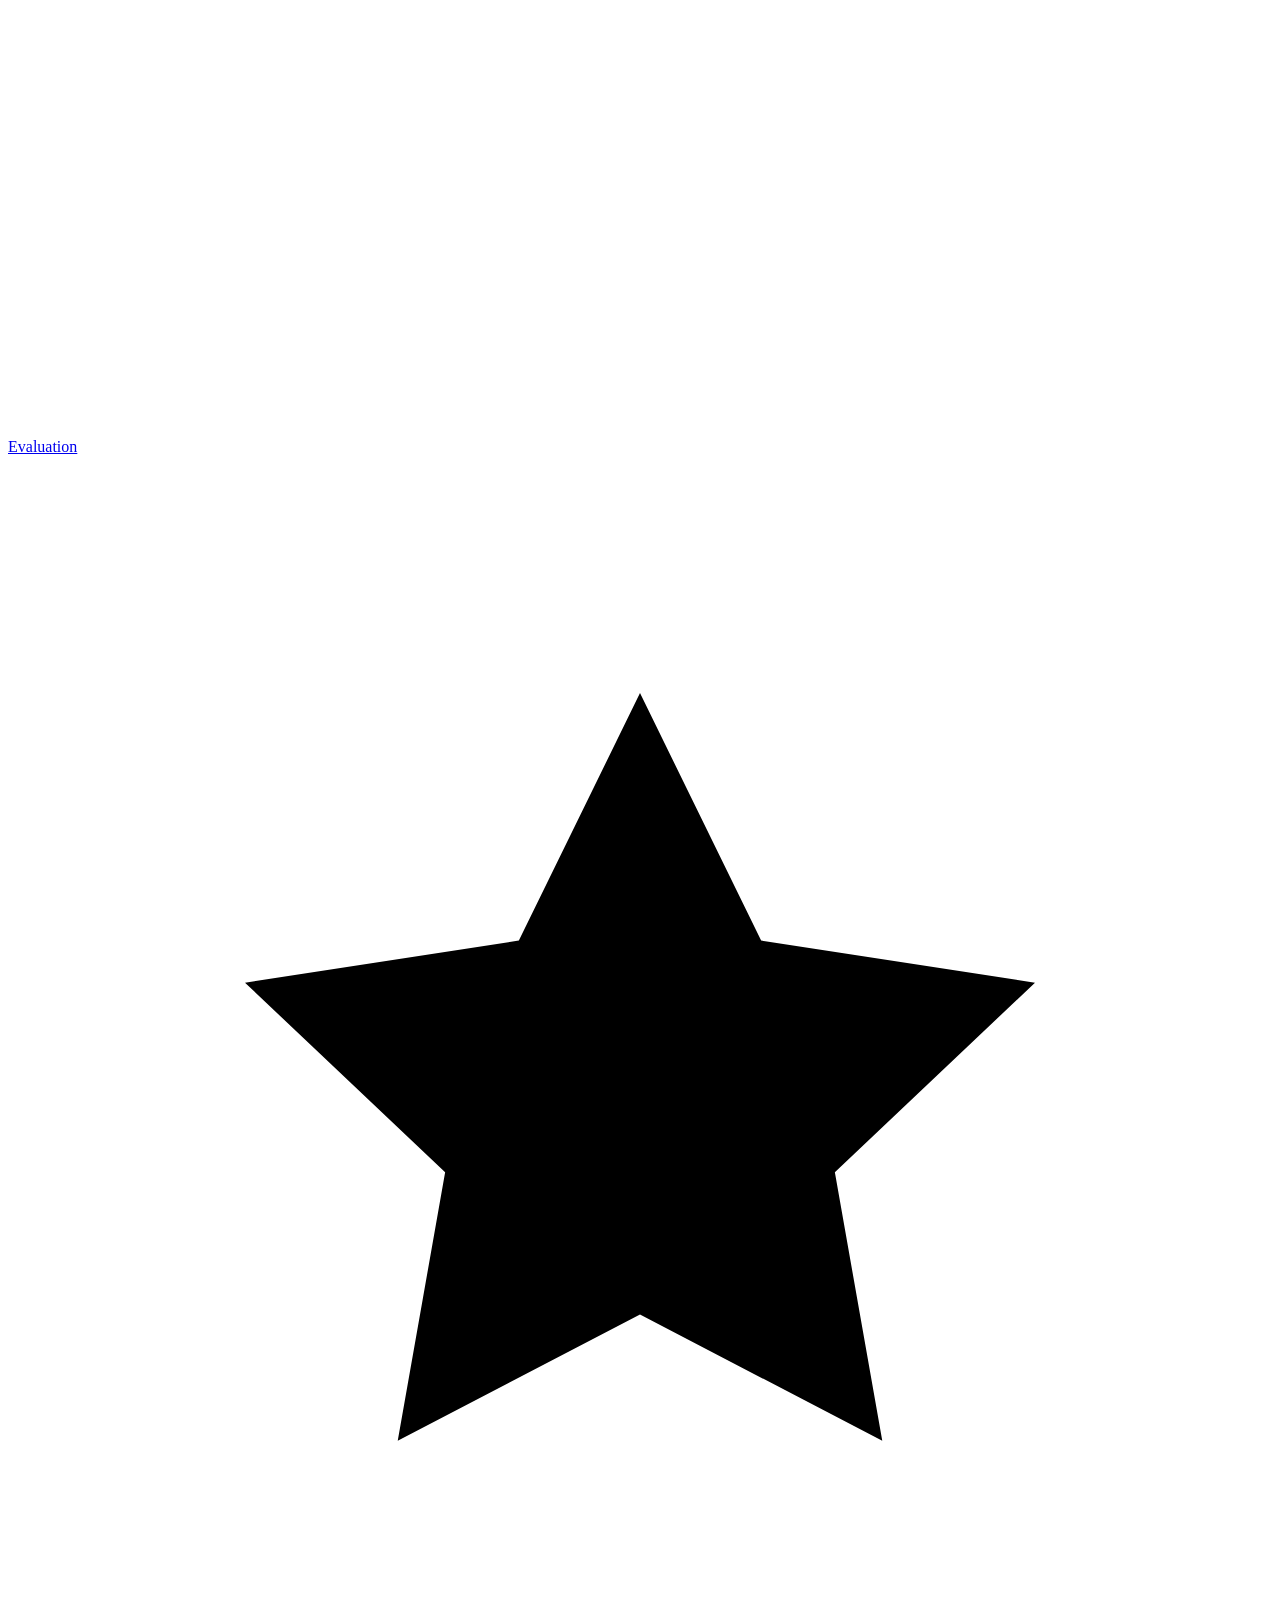
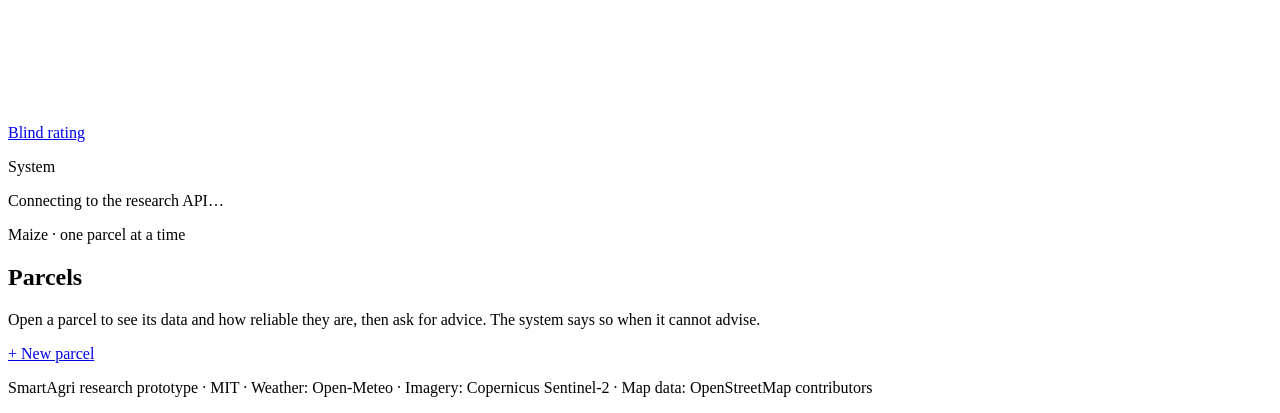
==== commit c13c7394: "feat(settings): web-editable agronomic parameters with global, user and parcel levels Every agronomi" ====
--- a/backend/src/smartagri/research_api/static/index.html
+++ b/backend/src/smartagri/research_api/static/index.html
@@ -17,6 +17,8 @@
 <script src="static/theme.js"></script>
 <script defer src="static/vendor/leaflet/leaflet.js"></script>
 <script defer src="static/map.js"></script>
+<script defer src="static/i18n.js"></script>
+<script defer src="static/settings.js"></script>
 <script defer src="static/charts.js"></script>
 <script defer src="static/app.js"></script>
 </head>
@@ -45,6 +47,7 @@
     <p class="side-label" aria-hidden="true">Workspace</p>
     <a href="#/parcels" data-nav="parcels"><svg viewBox="0 0 24 24" aria-hidden="true"><path d="M3.5 6.5 9 4.5l6 2 5.5-2v13l-5.5 2-6-2-5.5 2z"/><path d="M9 4.5v13M15 6.5v13"/></svg><span>Parcels</span></a>
     <a href="#/new" data-nav="new"><svg viewBox="0 0 24 24" aria-hidden="true"><rect x="3.5" y="3.5" width="17" height="17" rx="5"/><path d="M12 8v8M8 12h8"/></svg><span>New parcel</span></a>
+    <a href="#/settings" data-nav="settings"><svg viewBox="0 0 24 24" aria-hidden="true"><path d="M4 7h9M17 7h3M4 17h3M11 17h9"/><circle cx="15" cy="7" r="2.2"/><circle cx="9" cy="17" r="2.2"/></svg><span>Settings</span></a>
     <a href="#/eval" data-nav="eval"><svg viewBox="0 0 24 24" aria-hidden="true"><path d="M4.5 19.5h15"/><path d="M7 16.5v-5M12 16.5v-9M17 16.5v-7"/></svg><span>Evaluation</span></a>
     <a href="#/rate" data-nav="rate"><svg viewBox="0 0 24 24" aria-hidden="true"><path d="M12 4.5l2.3 4.7 5.2.8-3.8 3.6.9 5.1L12 16.3l-4.6 2.4.9-5.1-3.8-3.6 5.2-.8z"/></svg><span>Blind rating</span></a>
   </nav>
@@ -87,7 +90,7 @@
         <div class="glass map-title">
           <p class="eyebrow">New parcel · maize</p>
           <h1 id="new-title">Draw the boundary</h1>
-          <p class="hint">Press <b>Draw</b> and click the field’s corners. Finish on the first corner, with a double click, or with <b>Finish</b>. Drag a corner to adjust it.</p>
+          <p data-i18n-html="html:draw_hint" class="hint">Press <b>Draw</b> and click the field’s corners. Finish on the first corner, with a double click, or with <b>Finish</b>. Drag a corner to adjust it.</p>
         </div>
         <div class="map-tools glass" role="toolbar" aria-label="Drawing tools">
           <button type="button" id="d-draw" class="tool primary">Draw</button>
@@ -129,11 +132,15 @@
             <label class="field inline"><span>Irrigation</span>
               <select id="n-irr"><option value="unknown">Unknown</option><option value="yes">Yes</option><option value="no">No</option></select>
             </label>
+            <label class="field inline"><span>Soil texture <small>(optional)</small></span>
+              <select id="n-texture" aria-describedby="n-texture-hint"><option value="">Unknown</option></select>
+            </label>
             <label class="field inline"><span>Decision date <small>(optional)</small></span>
               <input id="n-pinned" placeholder="2026-07-12T06:00:00" autocomplete="off" aria-describedby="n-pinned-hint">
             </label>
           </div>
           <small id="n-pinned-hint" class="hint">The decision date fixes the moment of the decision: only data available then are used.</small>
+          <small id="n-texture-hint" class="hint">The texture sets the soil water-holding capacity (AWC) used by the water balance and the advice.</small>
           <div class="area-box"><span class="hint">Area</span><strong id="n-area">No boundary yet</strong></div>
           <p id="n-area-hint" class="error" hidden>Supported parcel size: 0.05 to 200 ha.</p>
           <button class="button primary wide" id="n-save" type="submit">Save parcel</button>
@@ -185,13 +192,13 @@
             <button type="button" class="chip" data-q="Is there a weather window for spraying this week?">Weather window for spraying?</button>
             <button type="button" class="chip" data-q="When should I top-dress with nitrogen?">When to top-dress?</button>
           </div>
-          <p class="hint note" id="lang-note">Answers are in English by default. For answers in the local language (Latin script), start the server with <code>SMARTAGRI_LOCALE=sr-Latn</code> or choose it in Settings. Questions in English or the local language are recognised by keyword rules; when a question is not recognised, the system asks which type of advice you need, or you can pick it above. Sources stay in their original language: the passages of the published corpus are in Serbian.</p>
+          <p data-i18n-html="html:lang_note" class="hint note" id="lang-note">Answers are in English by default. For answers in the local language (Latin script), start the server with <code>SMARTAGRI_LOCALE=sr-Latn</code> or choose it in Settings. Questions in English or the local language are recognised by keyword rules; when a question is not recognised, the system asks which type of advice you need, or you can pick it above. Sources stay in their original language: the passages of the published corpus are in Serbian.</p>
           <div id="c-out" class="thread" aria-live="polite"></div>
         </div>
 
         <details class="card vc-card">
           <summary><span>Free AI conversation <span class="hint-inline">baseline VC</span></span></summary>
-          <p class="hint">A free conversation with a language model that sees the same data and sources, answering in the language of your message. It needs <code>LLM_PROVIDER</code>; with the template generator it is unavailable.</p>
+          <p data-i18n-html="html:vc_hint" class="hint">A free conversation with a language model that sees the same data and sources, answering in the language of your message. It needs <code>LLM_PROVIDER</code>; with the template generator it is unavailable.</p>
           <form class="ask-row" id="a-form">
             <label class="field compact"><span class="visually-hidden">Mode</span>
               <select id="a-mode"><option value="baseline">VC (without the decision model)</option><option value="app">With the decision model</option></select>
@@ -204,6 +211,11 @@
         </details>
       </div>
     </div>
+    <details class="card parcel-settings" id="p-set-card">
+      <summary><span>Parcel settings <span class="hint-inline">values for this parcel only</span></span></summary>
+      <p class="hint">Irrigation, soil, crop coefficients and other parameters for this parcel. Each shows where its effective value comes from. All parameters are under <a href="#/settings">Settings</a>.</p>
+      <div id="p-set"></div>
+    </details>
     <div class="context-layout">
       <section class="card ctx-card" aria-labelledby="w-title">
         <h2 id="w-title">Weather and NDVI <span class="sym" title="decision context">C</span><span class="sym" title="quality layer">q</span></h2>
@@ -223,10 +235,21 @@
       <div>
         <p class="eyebrow">Read-only · from evalkit</p>
         <h1 id="eval-title">Evaluation</h1>
-        <p class="lead">Runs, the V0–V5 ladder, paired differences with bootstrap intervals, rater agreement, the leakage guard and the protocol lock, exactly as <code>python -m smartagri.evalkit report</code> computes them. Development-set runs are labelled as such and are not experiment results.</p>
+        <p data-i18n-html="html:eval_lead" class="lead">Runs, the V0–V5 ladder, paired differences with bootstrap intervals, rater agreement, the leakage guard and the protocol lock, exactly as <code>python -m smartagri.evalkit report</code> computes them. Development-set runs are labelled as such and are not experiment results.</p>
       </div>
     </div>
     <div id="e-out" aria-live="polite"></div>
+  </section>
+
+  <section id="v-settings" class="view" hidden aria-labelledby="set-title">
+    <div class="view-head">
+      <div>
+        <p class="eyebrow">Agronomic parameters · three levels</p>
+        <h1 id="set-title">Agronomic settings</h1>
+        <p class="lead">Every parameter of the decision configuration, with its file default, source and status. Effective value: parcel, else yours, else global, else the file default. Evaluation always reads the files only.</p>
+      </div>
+    </div>
+    <div id="set-out" aria-live="polite"></div>
   </section>
 
   <section id="v-rate" class="view rate" hidden lang="sr-Latn">
@@ -253,16 +276,16 @@
       </div>
     </fieldset>
     <fieldset class="field">
-      <legend>Answer language</legend>
-      <div class="segmented small" role="radiogroup" aria-label="Answer language" aria-describedby="s-lang-hint">
+      <legend>Language</legend>
+      <div class="segmented small" role="radiogroup" aria-label="Language" aria-describedby="s-lang-hint">
         <label><input type="radio" name="lang" value="en"> English</label>
-        <label><input type="radio" name="lang" value="sr-Latn"> Local (Latin)</label>
-      </div>
-      <small id="s-lang-hint" class="hint">Stored in this browser only; the server default is used until you choose. Blind rating is not affected.</small>
+        <label><input type="radio" name="lang" value="sr-Latn"> Srpski (latinica)</label>
+      </div>
+      <small id="s-lang-hint" class="hint">Interface and answers. Stored in this browser only; the server default is used until you choose. Blind rating is not affected.</small>
     </fieldset>
     <label class="field"><span>Map tile URL</span>
       <input id="s-tiles" spellcheck="false" autocomplete="off" aria-describedby="s-tiles-hint">
-      <small id="s-tiles-hint" class="hint">A template with {z}, {x}, {y}. Leave empty for the server default; type <code>none</code> to turn tiles off. Stored in this browser only.</small>
+      <small data-i18n-html="html:tiles_hint" id="s-tiles-hint" class="hint">A template with {z}, {x}, {y}. Leave empty for the server default; type <code>none</code> to turn tiles off. Stored in this browser only.</small>
     </label>
     <label class="field"><span>Map attribution</span><input id="s-attr" spellcheck="false" autocomplete="off"></label>
     <div class="row end">
